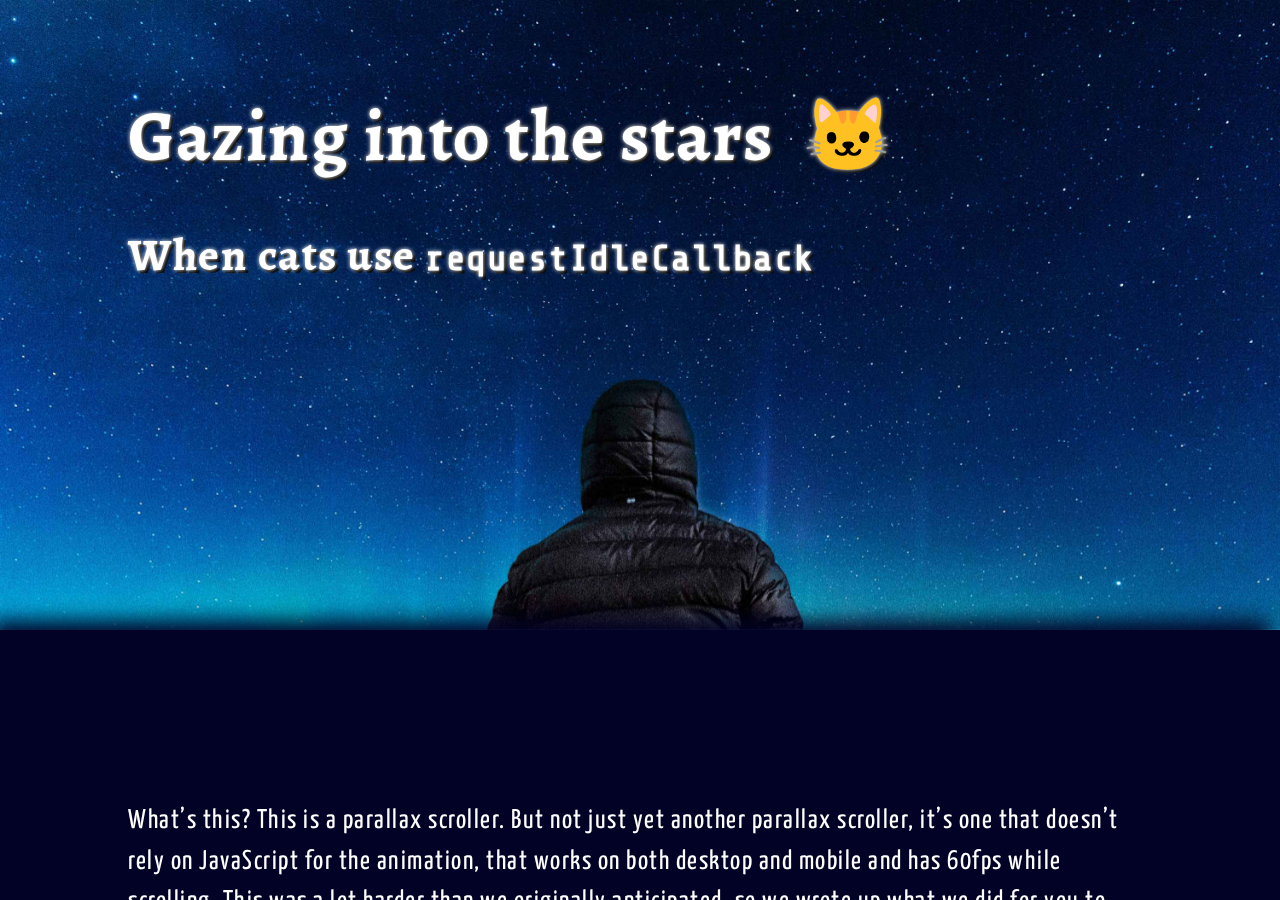
==== examples/animation - parallax/parallax - no houdini/index.html @ a7a0e360 "base code parallax masonry" ====
<!DOCTYPE html>
<!--

Copyright 2016 Google Inc. All rights reserved.

Licensed under the Apache License, Version 2.0 (the "License");
you may not use this file except in compliance with the License.
You may obtain a copy of the License at

    http://www.apache.org/licenses/LICENSE-2.0

Unless required by applicable law or agreed to in writing, software
distributed under the License is distributed on an "AS IS" BASIS,
WITHOUT WARRANTIES OR CONDITIONS OF ANY KIND, either express or implied.
See the License for the specific language governing permissions and
limitations under the License.

-->
<html>
<head>
<meta charset="utf-8">
<link href="https://fonts.googleapis.com/css?family=Sahitya|Share+Tech+Mono|Yanone+Kaffeesatz" rel="stylesheet">
<style>
html, body {
  height: 100%;
  margin: 0;
  overflow: hidden;
  font-family: "Yanone Kaffeesatz";
  color: white;
  font-size: 18px;
  letter-spacing: 1.5px;
  line-height: 1.5em;
}
* {
  box-sizing: border-box;
}

h1, h2 {
  font-family: "Sahitya";
  text-shadow: 0 0 4px white, 3px 3px 1px black;
  line-height: 1.2em;
}
h1 {
  font-size: 4em;
}
h2 {
  font-size: 2.5em;
}
code, pre {
  font-family: "Share Tech Mono";
  font-size: 0.8em;
}
.scene {
  height: 150vh;
  padding: 5vh 10vw;
}

.parallax {
  background-size: cover;
  box-sizing: border-box;
  width: 100%;
  height: 130vh;
  /* Since the parallax elements still consume space, we set the margin to undo
     the height of this parallax element making it essentially consume 0 space.
  */
  margin-bottom: -130vh;
}

.header {
  height: 70vh;
}
.parallax.header {
  margin-bottom: -70vh;
}

p {
  color: white;
  margin: 1em 0;
  z-index: 1;
  position: relative;
}

.viewport {
  height: 100%;
  overflow-x: hidden;
  overflow-y: auto;
  position: relative;
  -webkit-overflow-scrolling: touch;
}
.woods:not(.header),
.sunset:not(.header) {
  display: flex;
  flex-direction: column;
  justify-content: center;
  align-items: center;
}
.sunset:not(.header) {
  align-items: flex-end;
}
.solid {
  z-index: 1;
  position: relative;
  height: 70vh;
  font-size: 1.5em;
  line-height: 1.5em;
  display: flex;
  flex-direction: column;
  justify-content: center;
  align-items: flex-start;
}

.solid.star {
  background-image: linear-gradient(hsla(240, 90%, 8%, 1) 0%, 99%, hsla(217,24%,71%,0) 100%);
  box-shadow: -10px -10px 20px hsl(240, 90%, 8%);
}
.solid.woods {
  background-color: hsl(195, 16%, 49%);
  box-shadow: -10px -10px 20px hsl(195, 16%, 49%);
}
a, a:link, a:active, a:hover, a:visited {
  color: hsl(240, 100%, 90%);
  display: flex;
  align-items: flex-end;
}

</style>
<script src="scripts/parallax.js"></script>
<script>
  document.addEventListener('DOMContentLoaded', function() {
    initializeParallax(document.querySelector('.viewport'));
  });
</script>
</head>
<body>
    <div class="viewport">
    <div>
      <!-- Specifying a parallax rate of 0.3 will slide the image at that proportion of the scroll speed. -->
      <div class="parallax header" style="background-image: url('images/stars.jpg');" parallax="0.3"></div>
      <div class="scene header">
        <h1>Gazing into the stars&nbsp;&nbsp;🐱</h1>
        <h2>When cats use <code>requestIdleCallback</code></h2>
      </div>
      <div class="scene solid star">
        <p>
          What’s this? This is a parallax scroller. But not just yet another parallax scroller, it’s one that doesn’t rely on JavaScript for the animation, that works on both desktop and mobile and has 60fps while scrolling. This was a lot harder than we originally anticipated, so we wrote up what we did for you to read!
        </p>
        <p>
          <a href="https://developers.google.com/web/updates/2016/12/performant-parallaxing">
          <img src="images/screengrab.jpg" style="width: 10vw; float: left; margin-right: 2vw;">
          Read the article on developers.google.com!</a>
        </p>
      </div>
      <!-- When a rate isn't specified, it will be calculated such that the image always fills the space between the
           element before it and the next element with the "parallax-cover" attribute. -->
      <div class="parallax" style="background-image: url('images/sea.jpg');" parallax></div>
      <div class="scene woods">
        <h1>Gazing into the sea&nbsp;&nbsp;🐳</h1>
        <h2>Some people don’t have <code>class</code></h2>
      </div>
      <div class="scene solid woods" parallax-cover>
        <p>
          Lorem ipsum dolor sit amet, et natum mucius quo, nam zril offendit ei. Cu mea amet paulo consequat. Eam nonumy integre malorum ei. Fabulas feugait detracto cu usu. Ad brute moderatius sit, ne mel ullum saperet.
        </p>
        <p>
          Inermis petentium cotidieque sed cu. No duo alienum salutandi. Exerci evertitur vix ea, mei audire conclusionemque an. His nisl graece euismod ad.
        </p>
      </div>
      <!-- When a rate isn't specified and there is no subsequent element with the "parallax-cover" attribute the rate
           will be calculated such that the image slides until the end of the scrollable content. -->
      <div class="parallax" style="background-image: url('images/sunset.jpg');" parallax></div>
      <div class="scene sunset">
        <h1>Gazing into the sunset&nbsp;&nbsp;🌞</h1>
        <h2><code>!important</code> is not a performance primitive</h2>
      </div>
    </div>
  </div>
</body>
</html>
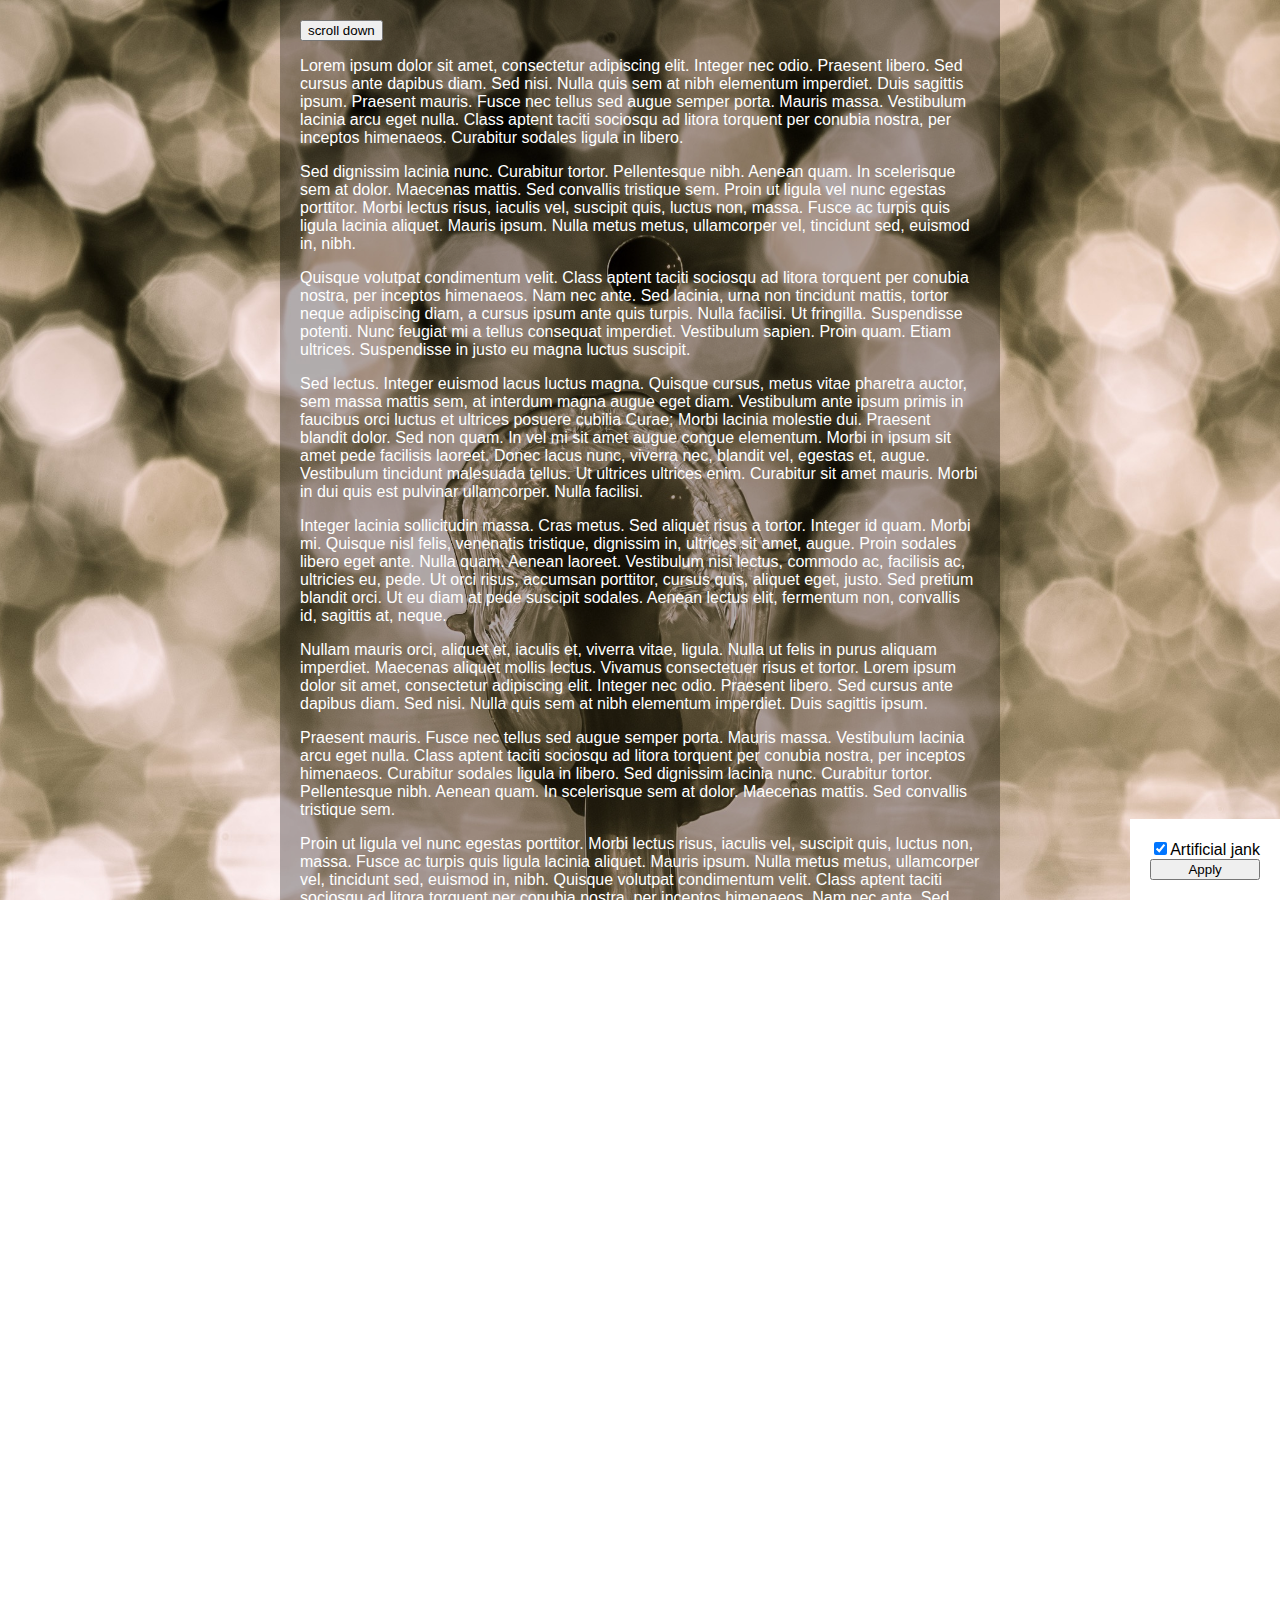
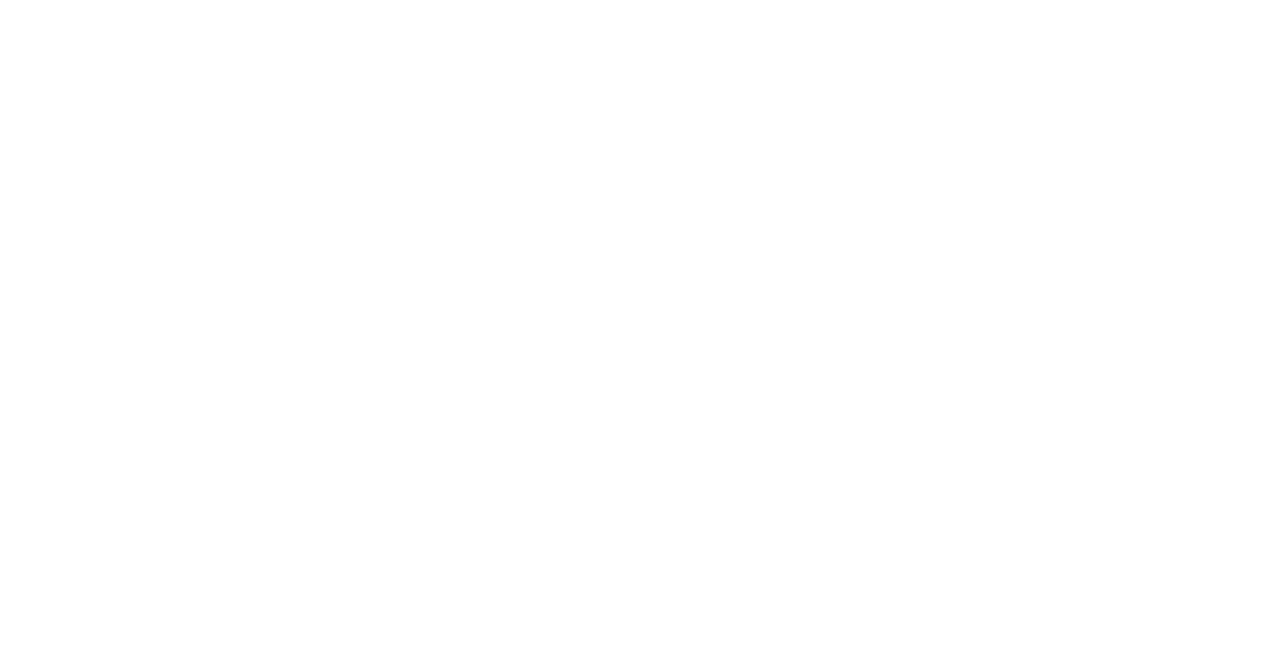
==== commit 0d753a3e: "rename" ====
--- a/examples/animation - parallax/parallax - no houdini/index.html
+++ b/examples/animation - parallax/parallax - no houdini/index.html
@@ -1,7 +1,6 @@
-<!DOCTYPE html>
+<!doctype html>
 <!--
-
-Copyright 2016 Google Inc. All rights reserved.
+Copyright 2016 Google, Inc. All Rights Reserved.
 
 Licensed under the Apache License, Version 2.0 (the "License");
 you may not use this file except in compliance with the License.
@@ -14,165 +13,117 @@
 WITHOUT WARRANTIES OR CONDITIONS OF ANY KIND, either express or implied.
 See the License for the specific language governing permissions and
 limitations under the License.
+-->
+<html land="en">
 
+<head>
+  <meta name="viewport" content="width=device-width, initial-scale=1">
+  <style>
+    * {
+      box-sizing: border-box;
+    }
+    html, body {
+      margin: 0;
+      border: 0;
+      padding: 0;
+      position: relative;
+      overflow: hidden;
+      font-family: sans-serif;
+    }
+    .scroll {
+      margin: 0 auto;
+      padding: 20px;
+      max-width: 720px;
+      width: 100%;
+      height: 100vh;
+      overflow: scroll;
+      color: white;
+      background-color: rgba(0, 0, 0, 0.3);
+      scroll-behavior: smooth;
+    }
+    .parallax {
+      background-image: url('pic.jpg');
+      background-size: cover;
+      background-position: 50% 50%;
+      width: 100vw;
+      height: 250vh;
+      width: 100%;
+      position: fixed;
+      top: 0;
+      left: 0;
+      z-index: -1;
+    }
+    #options {
+      position: fixed;
+      bottom: 0;
+      right: 0;
+      background-color: white;
+      padding: 20px;
+      display: flex;
+      flex-direction: column;
+    }
+  </style>
+
+  <script src="parallax.js"></script>
+  <script>
+    document.addEventListener('DOMContentLoaded', function () {
+      initializeParallax(document.querySelector(".scroll"));
+    });
+  </script>
+</head>
+<!--
+  We are scrolling inside a div because compositor worklets don’t work with
+  <body> just yet.
 -->
-<html>
-<head>
-<meta charset="utf-8">
-<link href="https://fonts.googleapis.com/css?family=Sahitya|Share+Tech+Mono|Yanone+Kaffeesatz" rel="stylesheet">
-<style>
-html, body {
-  height: 100%;
-  margin: 0;
-  overflow: hidden;
-  font-family: "Yanone Kaffeesatz";
-  color: white;
-  font-size: 18px;
-  letter-spacing: 1.5px;
-  line-height: 1.5em;
-}
-* {
-  box-sizing: border-box;
-}
-
-h1, h2 {
-  font-family: "Sahitya";
-  text-shadow: 0 0 4px white, 3px 3px 1px black;
-  line-height: 1.2em;
-}
-h1 {
-  font-size: 4em;
-}
-h2 {
-  font-size: 2.5em;
-}
-code, pre {
-  font-family: "Share Tech Mono";
-  font-size: 0.8em;
-}
-.scene {
-  height: 150vh;
-  padding: 5vh 10vw;
-}
-
-.parallax {
-  background-size: cover;
-  box-sizing: border-box;
-  width: 100%;
-  height: 130vh;
-  /* Since the parallax elements still consume space, we set the margin to undo
-     the height of this parallax element making it essentially consume 0 space.
-  */
-  margin-bottom: -130vh;
-}
-
-.header {
-  height: 70vh;
-}
-.parallax.header {
-  margin-bottom: -70vh;
-}
-
-p {
-  color: white;
-  margin: 1em 0;
-  z-index: 1;
-  position: relative;
-}
-
-.viewport {
-  height: 100%;
-  overflow-x: hidden;
-  overflow-y: auto;
-  position: relative;
-  -webkit-overflow-scrolling: touch;
-}
-.woods:not(.header),
-.sunset:not(.header) {
-  display: flex;
-  flex-direction: column;
-  justify-content: center;
-  align-items: center;
-}
-.sunset:not(.header) {
-  align-items: flex-end;
-}
-.solid {
-  z-index: 1;
-  position: relative;
-  height: 70vh;
-  font-size: 1.5em;
-  line-height: 1.5em;
-  display: flex;
-  flex-direction: column;
-  justify-content: center;
-  align-items: flex-start;
-}
-
-.solid.star {
-  background-image: linear-gradient(hsla(240, 90%, 8%, 1) 0%, 99%, hsla(217,24%,71%,0) 100%);
-  box-shadow: -10px -10px 20px hsl(240, 90%, 8%);
-}
-.solid.woods {
-  background-color: hsl(195, 16%, 49%);
-  box-shadow: -10px -10px 20px hsl(195, 16%, 49%);
-}
-a, a:link, a:active, a:hover, a:visited {
-  color: hsl(240, 100%, 90%);
-  display: flex;
-  align-items: flex-end;
-}
-
-</style>
-<script src="scripts/parallax.js"></script>
-<script>
-  document.addEventListener('DOMContentLoaded', function() {
-    initializeParallax(document.querySelector('.viewport'));
-  });
-</script>
-</head>
-<body>
-    <div class="viewport">
-    <div>
-      <!-- Specifying a parallax rate of 0.3 will slide the image at that proportion of the scroll speed. -->
-      <div class="parallax header" style="background-image: url('images/stars.jpg');" parallax="0.3"></div>
-      <div class="scene header">
-        <h1>Gazing into the stars&nbsp;&nbsp;🐱</h1>
-        <h2>When cats use <code>requestIdleCallback</code></h2>
-      </div>
-      <div class="scene solid star">
-        <p>
-          What’s this? This is a parallax scroller. But not just yet another parallax scroller, it’s one that doesn’t rely on JavaScript for the animation, that works on both desktop and mobile and has 60fps while scrolling. This was a lot harder than we originally anticipated, so we wrote up what we did for you to read!
-        </p>
-        <p>
-          <a href="https://developers.google.com/web/updates/2016/12/performant-parallaxing">
-          <img src="images/screengrab.jpg" style="width: 10vw; float: left; margin-right: 2vw;">
-          Read the article on developers.google.com!</a>
-        </p>
-      </div>
-      <!-- When a rate isn't specified, it will be calculated such that the image always fills the space between the
-           element before it and the next element with the "parallax-cover" attribute. -->
-      <div class="parallax" style="background-image: url('images/sea.jpg');" parallax></div>
-      <div class="scene woods">
-        <h1>Gazing into the sea&nbsp;&nbsp;🐳</h1>
-        <h2>Some people don’t have <code>class</code></h2>
-      </div>
-      <div class="scene solid woods" parallax-cover>
-        <p>
-          Lorem ipsum dolor sit amet, et natum mucius quo, nam zril offendit ei. Cu mea amet paulo consequat. Eam nonumy integre malorum ei. Fabulas feugait detracto cu usu. Ad brute moderatius sit, ne mel ullum saperet.
-        </p>
-        <p>
-          Inermis petentium cotidieque sed cu. No duo alienum salutandi. Exerci evertitur vix ea, mei audire conclusionemque an. His nisl graece euismod ad.
-        </p>
-      </div>
-      <!-- When a rate isn't specified and there is no subsequent element with the "parallax-cover" attribute the rate
-           will be calculated such that the image slides until the end of the scrollable content. -->
-      <div class="parallax" style="background-image: url('images/sunset.jpg');" parallax></div>
-      <div class="scene sunset">
-        <h1>Gazing into the sunset&nbsp;&nbsp;🌞</h1>
-        <h2><code>!important</code> is not a performance primitive</h2>
-      </div>
-    </div>
-  </div>
-</body>
-</html>
+<div class="scroll">
+  <div class="parallax"></div>
+  <button>scroll down</button>
+  <p>Lorem ipsum dolor sit amet, consectetur adipiscing elit. Integer nec odio. Praesent libero. Sed cursus ante dapibus diam. Sed nisi. Nulla quis sem at nibh elementum imperdiet. Duis sagittis ipsum. Praesent mauris. Fusce nec tellus sed augue semper porta. Mauris massa. Vestibulum lacinia arcu eget nulla. Class aptent taciti sociosqu ad litora torquent per conubia nostra, per inceptos himenaeos. Curabitur sodales ligula in libero. </p>
+  <p>Sed dignissim lacinia nunc. Curabitur tortor. Pellentesque nibh. Aenean quam. In scelerisque sem at dolor. Maecenas mattis. Sed convallis tristique sem. Proin ut ligula vel nunc egestas porttitor. Morbi lectus risus, iaculis vel, suscipit quis, luctus non, massa. Fusce ac turpis quis ligula lacinia aliquet. Mauris ipsum. Nulla metus metus, ullamcorper vel, tincidunt sed, euismod in, nibh. </p>
+  <p>Quisque volutpat condimentum velit. Class aptent taciti sociosqu ad litora torquent per conubia nostra, per inceptos himenaeos. Nam nec ante. Sed lacinia, urna non tincidunt mattis, tortor neque adipiscing diam, a cursus ipsum ante quis turpis. Nulla facilisi. Ut fringilla. Suspendisse potenti. Nunc feugiat mi a tellus consequat imperdiet. Vestibulum sapien. Proin quam. Etiam ultrices. Suspendisse in justo eu magna luctus suscipit. </p>
+  <p>Sed lectus. Integer euismod lacus luctus magna. Quisque cursus, metus vitae pharetra auctor, sem massa mattis sem, at interdum magna augue eget diam. Vestibulum ante ipsum primis in faucibus orci luctus et ultrices posuere cubilia Curae; Morbi lacinia molestie dui. Praesent blandit dolor. Sed non quam. In vel mi sit amet augue congue elementum. Morbi in ipsum sit amet pede facilisis laoreet. Donec lacus nunc, viverra nec, blandit vel, egestas et, augue. Vestibulum tincidunt malesuada tellus. Ut ultrices ultrices enim. Curabitur sit amet mauris. Morbi in dui quis est pulvinar ullamcorper. Nulla facilisi. </p>
+  <p>Integer lacinia sollicitudin massa. Cras metus. Sed aliquet risus a tortor. Integer id quam. Morbi mi. Quisque nisl felis, venenatis tristique, dignissim in, ultrices sit amet, augue. Proin sodales libero eget ante. Nulla quam. Aenean laoreet. Vestibulum nisi lectus, commodo ac, facilisis ac, ultricies eu, pede. Ut orci risus, accumsan porttitor, cursus quis, aliquet eget, justo. Sed pretium blandit orci. Ut eu diam at pede suscipit sodales. Aenean lectus elit, fermentum non, convallis id, sagittis at, neque. </p>
+  <p>Nullam mauris orci, aliquet et, iaculis et, viverra vitae, ligula. Nulla ut felis in purus aliquam imperdiet. Maecenas aliquet mollis lectus. Vivamus consectetuer risus et tortor. Lorem ipsum dolor sit amet, consectetur adipiscing elit. Integer nec odio. Praesent libero. Sed cursus ante dapibus diam. Sed nisi. Nulla quis sem at nibh elementum imperdiet. Duis sagittis ipsum. </p>
+  <p>Praesent mauris. Fusce nec tellus sed augue semper porta. Mauris massa. Vestibulum lacinia arcu eget nulla. Class aptent taciti sociosqu ad litora torquent per conubia nostra, per inceptos himenaeos. Curabitur sodales ligula in libero. Sed dignissim lacinia nunc. Curabitur tortor. Pellentesque nibh. Aenean quam. In scelerisque sem at dolor. Maecenas mattis. Sed convallis tristique sem. </p>
+  <p>Proin ut ligula vel nunc egestas porttitor. Morbi lectus risus, iaculis vel, suscipit quis, luctus non, massa. Fusce ac turpis quis ligula lacinia aliquet. Mauris ipsum. Nulla metus metus, ullamcorper vel, tincidunt sed, euismod in, nibh. Quisque volutpat condimentum velit. Class aptent taciti sociosqu ad litora torquent per conubia nostra, per inceptos himenaeos. Nam nec ante. Sed lacinia, urna non tincidunt mattis, tortor neque adipiscing diam, a cursus ipsum ante quis turpis. Nulla facilisi. Ut fringilla. Suspendisse potenti. Nunc feugiat mi a tellus consequat imperdiet. </p>
+  <p>Vestibulum sapien. Proin quam. Etiam ultrices. Suspendisse in justo eu magna luctus suscipit. Sed lectus. Integer euismod lacus luctus magna. Quisque cursus, metus vitae pharetra auctor, sem massa mattis sem, at interdum magna augue eget diam. Vestibulum ante ipsum primis in faucibus orci luctus et ultrices posuere cubilia Curae; Morbi lacinia molestie dui. Praesent blandit dolor. Sed non quam. In vel mi sit amet augue congue elementum. </p>
+  <p>Morbi in ipsum sit amet pede facilisis laoreet. Donec lacus nunc, viverra nec, blandit vel, egestas et, augue. Vestibulum tincidunt malesuada tellus. Ut ultrices ultrices enim. Curabitur sit amet mauris. Morbi in dui quis est pulvinar ullamcorper. Nulla facilisi. Integer lacinia sollicitudin massa. Cras metus. Sed aliquet risus a tortor. Integer id quam. Morbi mi. </p>
+  <p>Quisque nisl felis, venenatis tristique, dignissim in, ultrices sit amet, augue. Proin sodales libero eget ante. Nulla quam. Aenean laoreet. Vestibulum nisi lectus, commodo ac, facilisis ac, ultricies eu, pede. Ut orci risus, accumsan porttitor, cursus quis, aliquet eget, justo. Sed pretium blandit orci. Ut eu diam at pede suscipit sodales. Aenean lectus elit, fermentum non, convallis id, sagittis at, neque. Nullam mauris orci, aliquet et, iaculis et, viverra vitae, ligula. Nulla ut felis in purus aliquam imperdiet. Maecenas aliquet mollis lectus. Vivamus consectetuer risus et tortor. Lorem ipsum dolor sit amet, consectetur adipiscing elit. </p>
+  <p>Integer nec odio. Praesent libero. Sed cursus ante dapibus diam. Sed nisi. Nulla quis sem at nibh elementum imperdiet. Duis sagittis ipsum. Praesent mauris. Fusce nec tellus sed augue semper porta. Mauris massa. Vestibulum lacinia arcu eget nulla. Class aptent taciti sociosqu ad litora torquent per conubia nostra, per inceptos himenaeos. Curabitur sodales ligula in libero. Sed dignissim lacinia nunc. </p>
+  <p>Curabitur tortor. Pellentesque nibh. Aenean quam. In scelerisque sem at dolor. Maecenas mattis. Sed convallis tristique sem. Proin ut ligula vel nunc egestas porttitor. Morbi lectus risus, iaculis vel, suscipit quis, luctus non, massa. Fusce ac turpis quis ligula lacinia aliquet. Mauris ipsum. Nulla metus metus, ullamcorper vel, tincidunt sed, euismod in, nibh. Quisque volutpat condimentum velit. Class aptent taciti sociosqu ad litora torquent per conubia nostra, per inceptos himenaeos. Nam nec ante. </p>
+  <p>Sed lacinia, urna non tincidunt mattis, tortor neque adipiscing diam, a cursus ipsum ante quis turpis. Nulla facilisi. Ut fringilla. Suspendisse potenti. Nunc feugiat mi a tellus consequat imperdiet. Vestibulum sapien. Proin quam. Etiam ultrices. Suspendisse in justo eu magna luctus suscipit. Sed lectus. Integer euismod lacus luctus magna. Quisque cursus, metus vitae pharetra auctor, sem massa mattis sem, at interdum magna augue eget diam. </p>
+  <p>Vestibulum ante ipsum primis in faucibus orci luctus et ultrices posuere cubilia Curae; Morbi lacinia molestie dui. Praesent blandit dolor. Sed non quam. In vel mi sit amet augue congue elementum. Morbi in ipsum sit amet pede facilisis laoreet. Donec lacus nunc, viverra nec, blandit vel, egestas et, augue. Vestibulum tincidunt malesuada tellus. Ut ultrices ultrices enim. Curabitur sit amet mauris. Morbi in dui quis est pulvinar ullamcorper. Nulla facilisi. Integer lacinia sollicitudin massa. Cras metus. Sed aliquet risus a tortor. </p>
+  <p>Integer id quam. Morbi mi. Quisque nisl felis, venenatis tristique, dignissim in, ultrices sit amet, augue. Proin sodales libero eget ante. Nulla quam. Aenean laoreet. Vestibulum nisi lectus, commodo ac, facilisis ac, ultricies eu, pede. Ut orci risus, accumsan porttitor, cursus quis, aliquet eget, justo. Sed pretium blandit orci. Ut eu diam at pede suscipit sodales. Aenean lectus elit, fermentum non, convallis id, sagittis at, neque. </p>
+  <p>Nullam mauris orci, aliquet et, iaculis et, viverra vitae, ligula. Nulla ut felis in purus aliquam imperdiet. Maecenas aliquet mollis lectus. Vivamus consectetuer risus et tortor. Lorem ipsum dolor sit amet, consectetur adipiscing elit. Integer nec odio. Praesent libero. Sed cursus ante dapibus diam. Sed nisi. Nulla quis sem at nibh elementum imperdiet. Duis sagittis ipsum. </p>
+  <p>Praesent mauris. Fusce nec tellus sed augue semper porta. Mauris massa. Vestibulum lacinia arcu eget nulla. Class aptent taciti sociosqu ad litora torquent per conubia nostra, per inceptos himenaeos. Curabitur sodales ligula in libero. Sed dignissim lacinia nunc. Curabitur tortor. Pellentesque nibh. Aenean quam. In scelerisque sem at dolor. Maecenas mattis. </p>
+  <p>Sed convallis tristique sem. Proin ut ligula vel nunc egestas porttitor. Morbi lectus risus, iaculis vel, suscipit quis, luctus non, massa. Fusce ac turpis quis ligula lacinia aliquet. Mauris ipsum. Nulla metus metus, ullamcorper vel, tincidunt sed, euismod in, nibh. Quisque volutpat condimentum velit. Class aptent taciti sociosqu ad litora torquent per conubia nostra, per inceptos himenaeos. Nam nec ante. Sed lacinia, urna non tincidunt mattis, tortor neque adipiscing diam, a cursus ipsum ante quis turpis. Nulla facilisi. </p>
+  <p>Ut fringilla. Suspendisse potenti. Nunc feugiat mi a tellus consequat imperdiet. Vestibulum sapien. Proin quam. Etiam ultrices. Suspendisse in justo eu magna luctus suscipit. Sed lectus. Integer euismod lacus luctus magna. Quisque cursus, metus vitae pharetra auctor, sem massa mattis sem, at interdum magna augue eget diam. Vestibulum ante ipsum primis in faucibus orci luctus et ultrices posuere cubilia Curae; Morbi lacinia molestie dui. Praesent blandit dolor. Sed non quam. In vel mi sit amet augue congue elementum. </p>
+  <p>Lorem ipsum dolor sit amet, consectetur adipiscing elit. Integer nec odio. Praesent libero. Sed cursus ante dapibus diam. Sed nisi. Nulla quis sem at nibh elementum imperdiet. Duis sagittis ipsum. Praesent mauris. Fusce nec tellus sed augue semper porta. Mauris massa. Vestibulum lacinia arcu eget nulla. Class aptent taciti sociosqu ad litora torquent per conubia nostra, per inceptos himenaeos. Curabitur sodales ligula in libero. </p>
+  <p>Sed dignissim lacinia nunc. Curabitur tortor. Pellentesque nibh. Aenean quam. In scelerisque sem at dolor. Maecenas mattis. Sed convallis tristique sem. Proin ut ligula vel nunc egestas porttitor. Morbi lectus risus, iaculis vel, suscipit quis, luctus non, massa. Fusce ac turpis quis ligula lacinia aliquet. Mauris ipsum. Nulla metus metus, ullamcorper vel, tincidunt sed, euismod in, nibh. </p>
+  <p>Quisque volutpat condimentum velit. Class aptent taciti sociosqu ad litora torquent per conubia nostra, per inceptos himenaeos. Nam nec ante. Sed lacinia, urna non tincidunt mattis, tortor neque adipiscing diam, a cursus ipsum ante quis turpis. Nulla facilisi. Ut fringilla. Suspendisse potenti. Nunc feugiat mi a tellus consequat imperdiet. Vestibulum sapien. Proin quam. Etiam ultrices. Suspendisse in justo eu magna luctus suscipit. </p>
+  <p>Sed lectus. Integer euismod lacus luctus magna. Quisque cursus, metus vitae pharetra auctor, sem massa mattis sem, at interdum magna augue eget diam. Vestibulum ante ipsum primis in faucibus orci luctus et ultrices posuere cubilia Curae; Morbi lacinia molestie dui. Praesent blandit dolor. Sed non quam. In vel mi sit amet augue congue elementum. Morbi in ipsum sit amet pede facilisis laoreet. Donec lacus nunc, viverra nec, blandit vel, egestas et, augue. Vestibulum tincidunt malesuada tellus. Ut ultrices ultrices enim. Curabitur sit amet mauris. Morbi in dui quis est pulvinar ullamcorper. Nulla facilisi. </p>
+  <p>Integer lacinia sollicitudin massa. Cras metus. Sed aliquet risus a tortor. Integer id quam. Morbi mi. Quisque nisl felis, venenatis tristique, dignissim in, ultrices sit amet, augue. Proin sodales libero eget ante. Nulla quam. Aenean laoreet. Vestibulum nisi lectus, commodo ac, facilisis ac, ultricies eu, pede. Ut orci risus, accumsan porttitor, cursus quis, aliquet eget, justo. Sed pretium blandit orci. Ut eu diam at pede suscipit sodales. Aenean lectus elit, fermentum non, convallis id, sagittis at, neque. </p>
+  <p>Nullam mauris orci, aliquet et, iaculis et, viverra vitae, ligula. Nulla ut felis in purus aliquam imperdiet. Maecenas aliquet mollis lectus. Vivamus consectetuer risus et tortor. Lorem ipsum dolor sit amet, consectetur adipiscing elit. Integer nec odio. Praesent libero. Sed cursus ante dapibus diam. Sed nisi. Nulla quis sem at nibh elementum imperdiet. Duis sagittis ipsum. </p>
+  <p>Praesent mauris. Fusce nec tellus sed augue semper porta. Mauris massa. Vestibulum lacinia arcu eget nulla. Class aptent taciti sociosqu ad litora torquent per conubia nostra, per inceptos himenaeos. Curabitur sodales ligula in libero. Sed dignissim lacinia nunc. Curabitur tortor. Pellentesque nibh. Aenean quam. In scelerisque sem at dolor. Maecenas mattis. Sed convallis tristique sem. </p>
+  <p>Proin ut ligula vel nunc egestas porttitor. Morbi lectus risus, iaculis vel, suscipit quis, luctus non, massa. Fusce ac turpis quis ligula lacinia aliquet. Mauris ipsum. Nulla metus metus, ullamcorper vel, tincidunt sed, euismod in, nibh. Quisque volutpat condimentum velit. Class aptent taciti sociosqu ad litora torquent per conubia nostra, per inceptos himenaeos. Nam nec ante. Sed lacinia, urna non tincidunt mattis, tortor neque adipiscing diam, a cursus ipsum ante quis turpis. Nulla facilisi. Ut fringilla. Suspendisse potenti. Nunc feugiat mi a tellus consequat imperdiet. </p>
+  <p>Vestibulum sapien. Proin quam. Etiam ultrices. Suspendisse in justo eu magna luctus suscipit. Sed lectus. Integer euismod lacus luctus magna. Quisque cursus, metus vitae pharetra auctor, sem massa mattis sem, at interdum magna augue eget diam. Vestibulum ante ipsum primis in faucibus orci luctus et ultrices posuere cubilia Curae; Morbi lacinia molestie dui. Praesent blandit dolor. Sed non quam. In vel mi sit amet augue congue elementum. </p>
+  <p>Morbi in ipsum sit amet pede facilisis laoreet. Donec lacus nunc, viverra nec, blandit vel, egestas et, augue. Vestibulum tincidunt malesuada tellus. Ut ultrices ultrices enim. Curabitur sit amet mauris. Morbi in dui quis est pulvinar ullamcorper. Nulla facilisi. Integer lacinia sollicitudin massa. Cras metus. Sed aliquet risus a tortor. Integer id quam. Morbi mi. </p>
+  <p>Quisque nisl felis, venenatis tristique, dignissim in, ultrices sit amet, augue. Proin sodales libero eget ante. Nulla quam. Aenean laoreet. Vestibulum nisi lectus, commodo ac, facilisis ac, ultricies eu, pede. Ut orci risus, accumsan porttitor, cursus quis, aliquet eget, justo. Sed pretium blandit orci. Ut eu diam at pede suscipit sodales. Aenean lectus elit, fermentum non, convallis id, sagittis at, neque. Nullam mauris orci, aliquet et, iaculis et, viverra vitae, ligula. Nulla ut felis in purus aliquam imperdiet. Maecenas aliquet mollis lectus. Vivamus consectetuer risus et tortor. Lorem ipsum dolor sit amet, consectetur adipiscing elit. </p>
+  <p>Integer nec odio. Praesent libero. Sed cursus ante dapibus diam. Sed nisi. Nulla quis sem at nibh elementum imperdiet. Duis sagittis ipsum. Praesent mauris. Fusce nec tellus sed augue semper porta. Mauris massa. Vestibulum lacinia arcu eget nulla. Class aptent taciti sociosqu ad litora torquent per conubia nostra, per inceptos himenaeos. Curabitur sodales ligula in libero. Sed dignissim lacinia nunc. </p>
+  <p>Curabitur tortor. Pellentesque nibh. Aenean quam. In scelerisque sem at dolor. Maecenas mattis. Sed convallis tristique sem. Proin ut ligula vel nunc egestas porttitor. Morbi lectus risus, iaculis vel, suscipit quis, luctus non, massa. Fusce ac turpis quis ligula lacinia aliquet. Mauris ipsum. Nulla metus metus, ullamcorper vel, tincidunt sed, euismod in, nibh. Quisque volutpat condimentum velit. Class aptent taciti sociosqu ad litora torquent per conubia nostra, per inceptos himenaeos. Nam nec ante. </p>
+  <p>Sed lacinia, urna non tincidunt mattis, tortor neque adipiscing diam, a cursus ipsum ante quis turpis. Nulla facilisi. Ut fringilla. Suspendisse potenti. Nunc feugiat mi a tellus consequat imperdiet. Vestibulum sapien. Proin quam. Etiam ultrices. Suspendisse in justo eu magna luctus suscipit. Sed lectus. Integer euismod lacus luctus magna. Quisque cursus, metus vitae pharetra auctor, sem massa mattis sem, at interdum magna augue eget diam. </p>
+  <p>Vestibulum ante ipsum primis in faucibus orci luctus et ultrices posuere cubilia Curae; Morbi lacinia molestie dui. Praesent blandit dolor. Sed non quam. In vel mi sit amet augue congue elementum. Morbi in ipsum sit amet pede facilisis laoreet. Donec lacus nunc, viverra nec, blandit vel, egestas et, augue. Vestibulum tincidunt malesuada tellus. Ut ultrices ultrices enim. Curabitur sit amet mauris. Morbi in dui quis est pulvinar ullamcorper. Nulla facilisi. Integer lacinia sollicitudin massa. Cras metus. Sed aliquet risus a tortor. </p>
+  <p>Integer id quam. Morbi mi. Quisque nisl felis, venenatis tristique, dignissim in, ultrices sit amet, augue. Proin sodales libero eget ante. Nulla quam. Aenean laoreet. Vestibulum nisi lectus, commodo ac, facilisis ac, ultricies eu, pede. Ut orci risus, accumsan porttitor, cursus quis, aliquet eget, justo. Sed pretium blandit orci. Ut eu diam at pede suscipit sodales. Aenean lectus elit, fermentum non, convallis id, sagittis at, neque. </p>
+  <p>Nullam mauris orci, aliquet et, iaculis et, viverra vitae, ligula. Nulla ut felis in purus aliquam imperdiet. Maecenas aliquet mollis lectus. Vivamus consectetuer risus et tortor. Lorem ipsum dolor sit amet, consectetur adipiscing elit. Integer nec odio. Praesent libero. Sed cursus ante dapibus diam. Sed nisi. Nulla quis sem at nibh elementum imperdiet. Duis sagittis ipsum. </p>
+  <p>Praesent mauris. Fusce nec tellus sed augue semper porta. Mauris massa. Vestibulum lacinia arcu eget nulla. Class aptent taciti sociosqu ad litora torquent per conubia nostra, per inceptos himenaeos. Curabitur sodales ligula in libero. Sed dignissim lacinia nunc. Curabitur tortor. Pellentesque nibh. Aenean quam. In scelerisque sem at dolor. Maecenas mattis. </p>
+  <p>Sed convallis tristique sem. Proin ut ligula vel nunc egestas porttitor. Morbi lectus risus, iaculis vel, suscipit quis, luctus non, massa. Fusce ac turpis quis ligula lacinia aliquet. Mauris ipsum. Nulla metus metus, ullamcorper vel, tincidunt sed, euismod in, nibh. Quisque volutpat condimentum velit. Class aptent taciti sociosqu ad litora torquent per conubia nostra, per inceptos himenaeos. Nam nec ante. Sed lacinia, urna non tincidunt mattis, tortor neque adipiscing diam, a cursus ipsum ante quis turpis. Nulla facilisi. </p>
+  <p>Ut fringilla. Suspendisse potenti. Nunc feugiat mi a tellus consequat imperdiet. Vestibulum sapien. Proin quam. Etiam ultrices. Suspendisse in justo eu magna luctus suscipit. Sed lectus. Integer euismod lacus luctus magna. Quisque cursus, metus vitae pharetra auctor, sem massa mattis sem, at interdum magna augue eget diam. Vestibulum ante ipsum primis in faucibus orci luctus et ultrices posuere cubilia Curae; Morbi lacinia molestie dui. Praesent blandit dolor. Sed non quam. In vel mi sit amet augue congue elementum. </p>
+</div>
+<div id="options">
+  <label class="nojank">
+    <input type="checkbox">Artificial jank
+  </label>
+  <button>Apply</button>
+</div>
+<script src="options.js"></script>
+</html>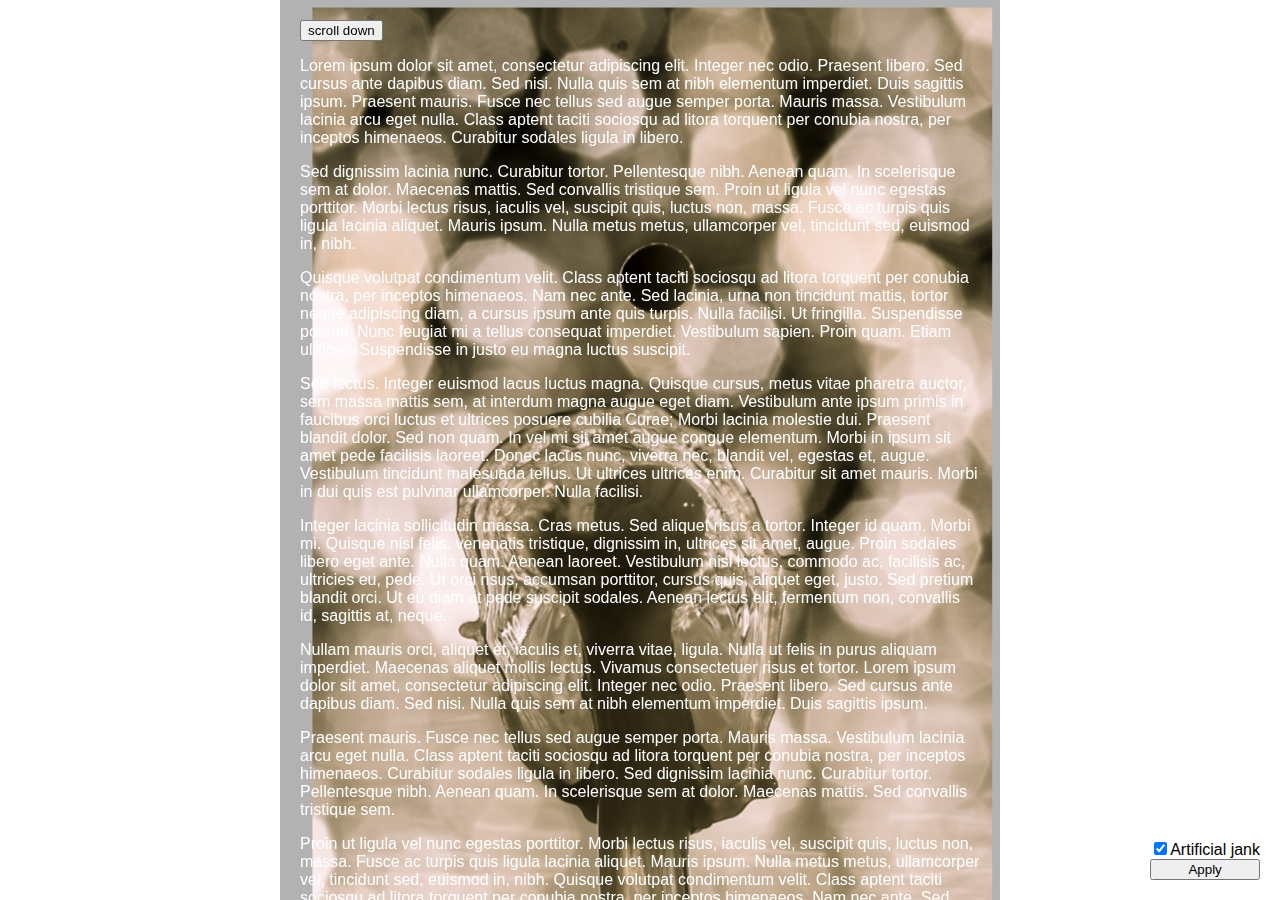
==== commit 40645517: "parallax working styling to be fixed later" ====
--- a/examples/animation - parallax/parallax - no houdini/index.html
+++ b/examples/animation - parallax/parallax - no houdini/index.html
@@ -40,6 +40,10 @@
       color: white;
       background-color: rgba(0, 0, 0, 0.3);
       scroll-behavior: smooth;
+      overflow-x: hidden;
+      overflow-y: auto;
+      position: relative;
+      -webkit-overflow-scrolling: touch;
     }
     .parallax {
       background-image: url('pic.jpg');
@@ -52,6 +56,7 @@
       top: 0;
       left: 0;
       z-index: -1;
+      /* margin-bottom: -130vh; */
     }
     #options {
       position: fixed;
@@ -62,6 +67,9 @@
       display: flex;
       flex-direction: column;
     }
+    .container {
+      width: 100%;
+    }
   </style>
 
   <script src="parallax.js"></script>
@@ -71,59 +79,62 @@
     });
   </script>
 </head>
-<!--
-  We are scrolling inside a div because compositor worklets don’t work with
-  <body> just yet.
--->
-<div class="scroll">
-  <div class="parallax"></div>
-  <button>scroll down</button>
-  <p>Lorem ipsum dolor sit amet, consectetur adipiscing elit. Integer nec odio. Praesent libero. Sed cursus ante dapibus diam. Sed nisi. Nulla quis sem at nibh elementum imperdiet. Duis sagittis ipsum. Praesent mauris. Fusce nec tellus sed augue semper porta. Mauris massa. Vestibulum lacinia arcu eget nulla. Class aptent taciti sociosqu ad litora torquent per conubia nostra, per inceptos himenaeos. Curabitur sodales ligula in libero. </p>
-  <p>Sed dignissim lacinia nunc. Curabitur tortor. Pellentesque nibh. Aenean quam. In scelerisque sem at dolor. Maecenas mattis. Sed convallis tristique sem. Proin ut ligula vel nunc egestas porttitor. Morbi lectus risus, iaculis vel, suscipit quis, luctus non, massa. Fusce ac turpis quis ligula lacinia aliquet. Mauris ipsum. Nulla metus metus, ullamcorper vel, tincidunt sed, euismod in, nibh. </p>
-  <p>Quisque volutpat condimentum velit. Class aptent taciti sociosqu ad litora torquent per conubia nostra, per inceptos himenaeos. Nam nec ante. Sed lacinia, urna non tincidunt mattis, tortor neque adipiscing diam, a cursus ipsum ante quis turpis. Nulla facilisi. Ut fringilla. Suspendisse potenti. Nunc feugiat mi a tellus consequat imperdiet. Vestibulum sapien. Proin quam. Etiam ultrices. Suspendisse in justo eu magna luctus suscipit. </p>
-  <p>Sed lectus. Integer euismod lacus luctus magna. Quisque cursus, metus vitae pharetra auctor, sem massa mattis sem, at interdum magna augue eget diam. Vestibulum ante ipsum primis in faucibus orci luctus et ultrices posuere cubilia Curae; Morbi lacinia molestie dui. Praesent blandit dolor. Sed non quam. In vel mi sit amet augue congue elementum. Morbi in ipsum sit amet pede facilisis laoreet. Donec lacus nunc, viverra nec, blandit vel, egestas et, augue. Vestibulum tincidunt malesuada tellus. Ut ultrices ultrices enim. Curabitur sit amet mauris. Morbi in dui quis est pulvinar ullamcorper. Nulla facilisi. </p>
-  <p>Integer lacinia sollicitudin massa. Cras metus. Sed aliquet risus a tortor. Integer id quam. Morbi mi. Quisque nisl felis, venenatis tristique, dignissim in, ultrices sit amet, augue. Proin sodales libero eget ante. Nulla quam. Aenean laoreet. Vestibulum nisi lectus, commodo ac, facilisis ac, ultricies eu, pede. Ut orci risus, accumsan porttitor, cursus quis, aliquet eget, justo. Sed pretium blandit orci. Ut eu diam at pede suscipit sodales. Aenean lectus elit, fermentum non, convallis id, sagittis at, neque. </p>
-  <p>Nullam mauris orci, aliquet et, iaculis et, viverra vitae, ligula. Nulla ut felis in purus aliquam imperdiet. Maecenas aliquet mollis lectus. Vivamus consectetuer risus et tortor. Lorem ipsum dolor sit amet, consectetur adipiscing elit. Integer nec odio. Praesent libero. Sed cursus ante dapibus diam. Sed nisi. Nulla quis sem at nibh elementum imperdiet. Duis sagittis ipsum. </p>
-  <p>Praesent mauris. Fusce nec tellus sed augue semper porta. Mauris massa. Vestibulum lacinia arcu eget nulla. Class aptent taciti sociosqu ad litora torquent per conubia nostra, per inceptos himenaeos. Curabitur sodales ligula in libero. Sed dignissim lacinia nunc. Curabitur tortor. Pellentesque nibh. Aenean quam. In scelerisque sem at dolor. Maecenas mattis. Sed convallis tristique sem. </p>
-  <p>Proin ut ligula vel nunc egestas porttitor. Morbi lectus risus, iaculis vel, suscipit quis, luctus non, massa. Fusce ac turpis quis ligula lacinia aliquet. Mauris ipsum. Nulla metus metus, ullamcorper vel, tincidunt sed, euismod in, nibh. Quisque volutpat condimentum velit. Class aptent taciti sociosqu ad litora torquent per conubia nostra, per inceptos himenaeos. Nam nec ante. Sed lacinia, urna non tincidunt mattis, tortor neque adipiscing diam, a cursus ipsum ante quis turpis. Nulla facilisi. Ut fringilla. Suspendisse potenti. Nunc feugiat mi a tellus consequat imperdiet. </p>
-  <p>Vestibulum sapien. Proin quam. Etiam ultrices. Suspendisse in justo eu magna luctus suscipit. Sed lectus. Integer euismod lacus luctus magna. Quisque cursus, metus vitae pharetra auctor, sem massa mattis sem, at interdum magna augue eget diam. Vestibulum ante ipsum primis in faucibus orci luctus et ultrices posuere cubilia Curae; Morbi lacinia molestie dui. Praesent blandit dolor. Sed non quam. In vel mi sit amet augue congue elementum. </p>
-  <p>Morbi in ipsum sit amet pede facilisis laoreet. Donec lacus nunc, viverra nec, blandit vel, egestas et, augue. Vestibulum tincidunt malesuada tellus. Ut ultrices ultrices enim. Curabitur sit amet mauris. Morbi in dui quis est pulvinar ullamcorper. Nulla facilisi. Integer lacinia sollicitudin massa. Cras metus. Sed aliquet risus a tortor. Integer id quam. Morbi mi. </p>
-  <p>Quisque nisl felis, venenatis tristique, dignissim in, ultrices sit amet, augue. Proin sodales libero eget ante. Nulla quam. Aenean laoreet. Vestibulum nisi lectus, commodo ac, facilisis ac, ultricies eu, pede. Ut orci risus, accumsan porttitor, cursus quis, aliquet eget, justo. Sed pretium blandit orci. Ut eu diam at pede suscipit sodales. Aenean lectus elit, fermentum non, convallis id, sagittis at, neque. Nullam mauris orci, aliquet et, iaculis et, viverra vitae, ligula. Nulla ut felis in purus aliquam imperdiet. Maecenas aliquet mollis lectus. Vivamus consectetuer risus et tortor. Lorem ipsum dolor sit amet, consectetur adipiscing elit. </p>
-  <p>Integer nec odio. Praesent libero. Sed cursus ante dapibus diam. Sed nisi. Nulla quis sem at nibh elementum imperdiet. Duis sagittis ipsum. Praesent mauris. Fusce nec tellus sed augue semper porta. Mauris massa. Vestibulum lacinia arcu eget nulla. Class aptent taciti sociosqu ad litora torquent per conubia nostra, per inceptos himenaeos. Curabitur sodales ligula in libero. Sed dignissim lacinia nunc. </p>
-  <p>Curabitur tortor. Pellentesque nibh. Aenean quam. In scelerisque sem at dolor. Maecenas mattis. Sed convallis tristique sem. Proin ut ligula vel nunc egestas porttitor. Morbi lectus risus, iaculis vel, suscipit quis, luctus non, massa. Fusce ac turpis quis ligula lacinia aliquet. Mauris ipsum. Nulla metus metus, ullamcorper vel, tincidunt sed, euismod in, nibh. Quisque volutpat condimentum velit. Class aptent taciti sociosqu ad litora torquent per conubia nostra, per inceptos himenaeos. Nam nec ante. </p>
-  <p>Sed lacinia, urna non tincidunt mattis, tortor neque adipiscing diam, a cursus ipsum ante quis turpis. Nulla facilisi. Ut fringilla. Suspendisse potenti. Nunc feugiat mi a tellus consequat imperdiet. Vestibulum sapien. Proin quam. Etiam ultrices. Suspendisse in justo eu magna luctus suscipit. Sed lectus. Integer euismod lacus luctus magna. Quisque cursus, metus vitae pharetra auctor, sem massa mattis sem, at interdum magna augue eget diam. </p>
-  <p>Vestibulum ante ipsum primis in faucibus orci luctus et ultrices posuere cubilia Curae; Morbi lacinia molestie dui. Praesent blandit dolor. Sed non quam. In vel mi sit amet augue congue elementum. Morbi in ipsum sit amet pede facilisis laoreet. Donec lacus nunc, viverra nec, blandit vel, egestas et, augue. Vestibulum tincidunt malesuada tellus. Ut ultrices ultrices enim. Curabitur sit amet mauris. Morbi in dui quis est pulvinar ullamcorper. Nulla facilisi. Integer lacinia sollicitudin massa. Cras metus. Sed aliquet risus a tortor. </p>
-  <p>Integer id quam. Morbi mi. Quisque nisl felis, venenatis tristique, dignissim in, ultrices sit amet, augue. Proin sodales libero eget ante. Nulla quam. Aenean laoreet. Vestibulum nisi lectus, commodo ac, facilisis ac, ultricies eu, pede. Ut orci risus, accumsan porttitor, cursus quis, aliquet eget, justo. Sed pretium blandit orci. Ut eu diam at pede suscipit sodales. Aenean lectus elit, fermentum non, convallis id, sagittis at, neque. </p>
-  <p>Nullam mauris orci, aliquet et, iaculis et, viverra vitae, ligula. Nulla ut felis in purus aliquam imperdiet. Maecenas aliquet mollis lectus. Vivamus consectetuer risus et tortor. Lorem ipsum dolor sit amet, consectetur adipiscing elit. Integer nec odio. Praesent libero. Sed cursus ante dapibus diam. Sed nisi. Nulla quis sem at nibh elementum imperdiet. Duis sagittis ipsum. </p>
-  <p>Praesent mauris. Fusce nec tellus sed augue semper porta. Mauris massa. Vestibulum lacinia arcu eget nulla. Class aptent taciti sociosqu ad litora torquent per conubia nostra, per inceptos himenaeos. Curabitur sodales ligula in libero. Sed dignissim lacinia nunc. Curabitur tortor. Pellentesque nibh. Aenean quam. In scelerisque sem at dolor. Maecenas mattis. </p>
-  <p>Sed convallis tristique sem. Proin ut ligula vel nunc egestas porttitor. Morbi lectus risus, iaculis vel, suscipit quis, luctus non, massa. Fusce ac turpis quis ligula lacinia aliquet. Mauris ipsum. Nulla metus metus, ullamcorper vel, tincidunt sed, euismod in, nibh. Quisque volutpat condimentum velit. Class aptent taciti sociosqu ad litora torquent per conubia nostra, per inceptos himenaeos. Nam nec ante. Sed lacinia, urna non tincidunt mattis, tortor neque adipiscing diam, a cursus ipsum ante quis turpis. Nulla facilisi. </p>
-  <p>Ut fringilla. Suspendisse potenti. Nunc feugiat mi a tellus consequat imperdiet. Vestibulum sapien. Proin quam. Etiam ultrices. Suspendisse in justo eu magna luctus suscipit. Sed lectus. Integer euismod lacus luctus magna. Quisque cursus, metus vitae pharetra auctor, sem massa mattis sem, at interdum magna augue eget diam. Vestibulum ante ipsum primis in faucibus orci luctus et ultrices posuere cubilia Curae; Morbi lacinia molestie dui. Praesent blandit dolor. Sed non quam. In vel mi sit amet augue congue elementum. </p>
-  <p>Lorem ipsum dolor sit amet, consectetur adipiscing elit. Integer nec odio. Praesent libero. Sed cursus ante dapibus diam. Sed nisi. Nulla quis sem at nibh elementum imperdiet. Duis sagittis ipsum. Praesent mauris. Fusce nec tellus sed augue semper porta. Mauris massa. Vestibulum lacinia arcu eget nulla. Class aptent taciti sociosqu ad litora torquent per conubia nostra, per inceptos himenaeos. Curabitur sodales ligula in libero. </p>
-  <p>Sed dignissim lacinia nunc. Curabitur tortor. Pellentesque nibh. Aenean quam. In scelerisque sem at dolor. Maecenas mattis. Sed convallis tristique sem. Proin ut ligula vel nunc egestas porttitor. Morbi lectus risus, iaculis vel, suscipit quis, luctus non, massa. Fusce ac turpis quis ligula lacinia aliquet. Mauris ipsum. Nulla metus metus, ullamcorper vel, tincidunt sed, euismod in, nibh. </p>
-  <p>Quisque volutpat condimentum velit. Class aptent taciti sociosqu ad litora torquent per conubia nostra, per inceptos himenaeos. Nam nec ante. Sed lacinia, urna non tincidunt mattis, tortor neque adipiscing diam, a cursus ipsum ante quis turpis. Nulla facilisi. Ut fringilla. Suspendisse potenti. Nunc feugiat mi a tellus consequat imperdiet. Vestibulum sapien. Proin quam. Etiam ultrices. Suspendisse in justo eu magna luctus suscipit. </p>
-  <p>Sed lectus. Integer euismod lacus luctus magna. Quisque cursus, metus vitae pharetra auctor, sem massa mattis sem, at interdum magna augue eget diam. Vestibulum ante ipsum primis in faucibus orci luctus et ultrices posuere cubilia Curae; Morbi lacinia molestie dui. Praesent blandit dolor. Sed non quam. In vel mi sit amet augue congue elementum. Morbi in ipsum sit amet pede facilisis laoreet. Donec lacus nunc, viverra nec, blandit vel, egestas et, augue. Vestibulum tincidunt malesuada tellus. Ut ultrices ultrices enim. Curabitur sit amet mauris. Morbi in dui quis est pulvinar ullamcorper. Nulla facilisi. </p>
-  <p>Integer lacinia sollicitudin massa. Cras metus. Sed aliquet risus a tortor. Integer id quam. Morbi mi. Quisque nisl felis, venenatis tristique, dignissim in, ultrices sit amet, augue. Proin sodales libero eget ante. Nulla quam. Aenean laoreet. Vestibulum nisi lectus, commodo ac, facilisis ac, ultricies eu, pede. Ut orci risus, accumsan porttitor, cursus quis, aliquet eget, justo. Sed pretium blandit orci. Ut eu diam at pede suscipit sodales. Aenean lectus elit, fermentum non, convallis id, sagittis at, neque. </p>
-  <p>Nullam mauris orci, aliquet et, iaculis et, viverra vitae, ligula. Nulla ut felis in purus aliquam imperdiet. Maecenas aliquet mollis lectus. Vivamus consectetuer risus et tortor. Lorem ipsum dolor sit amet, consectetur adipiscing elit. Integer nec odio. Praesent libero. Sed cursus ante dapibus diam. Sed nisi. Nulla quis sem at nibh elementum imperdiet. Duis sagittis ipsum. </p>
-  <p>Praesent mauris. Fusce nec tellus sed augue semper porta. Mauris massa. Vestibulum lacinia arcu eget nulla. Class aptent taciti sociosqu ad litora torquent per conubia nostra, per inceptos himenaeos. Curabitur sodales ligula in libero. Sed dignissim lacinia nunc. Curabitur tortor. Pellentesque nibh. Aenean quam. In scelerisque sem at dolor. Maecenas mattis. Sed convallis tristique sem. </p>
-  <p>Proin ut ligula vel nunc egestas porttitor. Morbi lectus risus, iaculis vel, suscipit quis, luctus non, massa. Fusce ac turpis quis ligula lacinia aliquet. Mauris ipsum. Nulla metus metus, ullamcorper vel, tincidunt sed, euismod in, nibh. Quisque volutpat condimentum velit. Class aptent taciti sociosqu ad litora torquent per conubia nostra, per inceptos himenaeos. Nam nec ante. Sed lacinia, urna non tincidunt mattis, tortor neque adipiscing diam, a cursus ipsum ante quis turpis. Nulla facilisi. Ut fringilla. Suspendisse potenti. Nunc feugiat mi a tellus consequat imperdiet. </p>
-  <p>Vestibulum sapien. Proin quam. Etiam ultrices. Suspendisse in justo eu magna luctus suscipit. Sed lectus. Integer euismod lacus luctus magna. Quisque cursus, metus vitae pharetra auctor, sem massa mattis sem, at interdum magna augue eget diam. Vestibulum ante ipsum primis in faucibus orci luctus et ultrices posuere cubilia Curae; Morbi lacinia molestie dui. Praesent blandit dolor. Sed non quam. In vel mi sit amet augue congue elementum. </p>
-  <p>Morbi in ipsum sit amet pede facilisis laoreet. Donec lacus nunc, viverra nec, blandit vel, egestas et, augue. Vestibulum tincidunt malesuada tellus. Ut ultrices ultrices enim. Curabitur sit amet mauris. Morbi in dui quis est pulvinar ullamcorper. Nulla facilisi. Integer lacinia sollicitudin massa. Cras metus. Sed aliquet risus a tortor. Integer id quam. Morbi mi. </p>
-  <p>Quisque nisl felis, venenatis tristique, dignissim in, ultrices sit amet, augue. Proin sodales libero eget ante. Nulla quam. Aenean laoreet. Vestibulum nisi lectus, commodo ac, facilisis ac, ultricies eu, pede. Ut orci risus, accumsan porttitor, cursus quis, aliquet eget, justo. Sed pretium blandit orci. Ut eu diam at pede suscipit sodales. Aenean lectus elit, fermentum non, convallis id, sagittis at, neque. Nullam mauris orci, aliquet et, iaculis et, viverra vitae, ligula. Nulla ut felis in purus aliquam imperdiet. Maecenas aliquet mollis lectus. Vivamus consectetuer risus et tortor. Lorem ipsum dolor sit amet, consectetur adipiscing elit. </p>
-  <p>Integer nec odio. Praesent libero. Sed cursus ante dapibus diam. Sed nisi. Nulla quis sem at nibh elementum imperdiet. Duis sagittis ipsum. Praesent mauris. Fusce nec tellus sed augue semper porta. Mauris massa. Vestibulum lacinia arcu eget nulla. Class aptent taciti sociosqu ad litora torquent per conubia nostra, per inceptos himenaeos. Curabitur sodales ligula in libero. Sed dignissim lacinia nunc. </p>
-  <p>Curabitur tortor. Pellentesque nibh. Aenean quam. In scelerisque sem at dolor. Maecenas mattis. Sed convallis tristique sem. Proin ut ligula vel nunc egestas porttitor. Morbi lectus risus, iaculis vel, suscipit quis, luctus non, massa. Fusce ac turpis quis ligula lacinia aliquet. Mauris ipsum. Nulla metus metus, ullamcorper vel, tincidunt sed, euismod in, nibh. Quisque volutpat condimentum velit. Class aptent taciti sociosqu ad litora torquent per conubia nostra, per inceptos himenaeos. Nam nec ante. </p>
-  <p>Sed lacinia, urna non tincidunt mattis, tortor neque adipiscing diam, a cursus ipsum ante quis turpis. Nulla facilisi. Ut fringilla. Suspendisse potenti. Nunc feugiat mi a tellus consequat imperdiet. Vestibulum sapien. Proin quam. Etiam ultrices. Suspendisse in justo eu magna luctus suscipit. Sed lectus. Integer euismod lacus luctus magna. Quisque cursus, metus vitae pharetra auctor, sem massa mattis sem, at interdum magna augue eget diam. </p>
-  <p>Vestibulum ante ipsum primis in faucibus orci luctus et ultrices posuere cubilia Curae; Morbi lacinia molestie dui. Praesent blandit dolor. Sed non quam. In vel mi sit amet augue congue elementum. Morbi in ipsum sit amet pede facilisis laoreet. Donec lacus nunc, viverra nec, blandit vel, egestas et, augue. Vestibulum tincidunt malesuada tellus. Ut ultrices ultrices enim. Curabitur sit amet mauris. Morbi in dui quis est pulvinar ullamcorper. Nulla facilisi. Integer lacinia sollicitudin massa. Cras metus. Sed aliquet risus a tortor. </p>
-  <p>Integer id quam. Morbi mi. Quisque nisl felis, venenatis tristique, dignissim in, ultrices sit amet, augue. Proin sodales libero eget ante. Nulla quam. Aenean laoreet. Vestibulum nisi lectus, commodo ac, facilisis ac, ultricies eu, pede. Ut orci risus, accumsan porttitor, cursus quis, aliquet eget, justo. Sed pretium blandit orci. Ut eu diam at pede suscipit sodales. Aenean lectus elit, fermentum non, convallis id, sagittis at, neque. </p>
-  <p>Nullam mauris orci, aliquet et, iaculis et, viverra vitae, ligula. Nulla ut felis in purus aliquam imperdiet. Maecenas aliquet mollis lectus. Vivamus consectetuer risus et tortor. Lorem ipsum dolor sit amet, consectetur adipiscing elit. Integer nec odio. Praesent libero. Sed cursus ante dapibus diam. Sed nisi. Nulla quis sem at nibh elementum imperdiet. Duis sagittis ipsum. </p>
-  <p>Praesent mauris. Fusce nec tellus sed augue semper porta. Mauris massa. Vestibulum lacinia arcu eget nulla. Class aptent taciti sociosqu ad litora torquent per conubia nostra, per inceptos himenaeos. Curabitur sodales ligula in libero. Sed dignissim lacinia nunc. Curabitur tortor. Pellentesque nibh. Aenean quam. In scelerisque sem at dolor. Maecenas mattis. </p>
-  <p>Sed convallis tristique sem. Proin ut ligula vel nunc egestas porttitor. Morbi lectus risus, iaculis vel, suscipit quis, luctus non, massa. Fusce ac turpis quis ligula lacinia aliquet. Mauris ipsum. Nulla metus metus, ullamcorper vel, tincidunt sed, euismod in, nibh. Quisque volutpat condimentum velit. Class aptent taciti sociosqu ad litora torquent per conubia nostra, per inceptos himenaeos. Nam nec ante. Sed lacinia, urna non tincidunt mattis, tortor neque adipiscing diam, a cursus ipsum ante quis turpis. Nulla facilisi. </p>
-  <p>Ut fringilla. Suspendisse potenti. Nunc feugiat mi a tellus consequat imperdiet. Vestibulum sapien. Proin quam. Etiam ultrices. Suspendisse in justo eu magna luctus suscipit. Sed lectus. Integer euismod lacus luctus magna. Quisque cursus, metus vitae pharetra auctor, sem massa mattis sem, at interdum magna augue eget diam. Vestibulum ante ipsum primis in faucibus orci luctus et ultrices posuere cubilia Curae; Morbi lacinia molestie dui. Praesent blandit dolor. Sed non quam. In vel mi sit amet augue congue elementum. </p>
-</div>
-<div id="options">
-  <label class="nojank">
-    <input type="checkbox">Artificial jank
-  </label>
-  <button>Apply</button>
-</div>
-<script src="options.js"></script>
+<body>
+  <div class="scroll">
+    <div class="container">
+      <div class="parallax" parallax></div>
+      <button>scroll down</button>
+      <div class="text-content">
+        <p>Lorem ipsum dolor sit amet, consectetur adipiscing elit. Integer nec odio. Praesent libero. Sed cursus ante dapibus diam. Sed nisi. Nulla quis sem at nibh elementum imperdiet. Duis sagittis ipsum. Praesent mauris. Fusce nec tellus sed augue semper porta. Mauris massa. Vestibulum lacinia arcu eget nulla. Class aptent taciti sociosqu ad litora torquent per conubia nostra, per inceptos himenaeos. Curabitur sodales ligula in libero. </p>
+        <p>Sed dignissim lacinia nunc. Curabitur tortor. Pellentesque nibh. Aenean quam. In scelerisque sem at dolor. Maecenas mattis. Sed convallis tristique sem. Proin ut ligula vel nunc egestas porttitor. Morbi lectus risus, iaculis vel, suscipit quis, luctus non, massa. Fusce ac turpis quis ligula lacinia aliquet. Mauris ipsum. Nulla metus metus, ullamcorper vel, tincidunt sed, euismod in, nibh. </p>
+        <p>Quisque volutpat condimentum velit. Class aptent taciti sociosqu ad litora torquent per conubia nostra, per inceptos himenaeos. Nam nec ante. Sed lacinia, urna non tincidunt mattis, tortor neque adipiscing diam, a cursus ipsum ante quis turpis. Nulla facilisi. Ut fringilla. Suspendisse potenti. Nunc feugiat mi a tellus consequat imperdiet. Vestibulum sapien. Proin quam. Etiam ultrices. Suspendisse in justo eu magna luctus suscipit. </p>
+        <p>Sed lectus. Integer euismod lacus luctus magna. Quisque cursus, metus vitae pharetra auctor, sem massa mattis sem, at interdum magna augue eget diam. Vestibulum ante ipsum primis in faucibus orci luctus et ultrices posuere cubilia Curae; Morbi lacinia molestie dui. Praesent blandit dolor. Sed non quam. In vel mi sit amet augue congue elementum. Morbi in ipsum sit amet pede facilisis laoreet. Donec lacus nunc, viverra nec, blandit vel, egestas et, augue. Vestibulum tincidunt malesuada tellus. Ut ultrices ultrices enim. Curabitur sit amet mauris. Morbi in dui quis est pulvinar ullamcorper. Nulla facilisi. </p>
+        <p>Integer lacinia sollicitudin massa. Cras metus. Sed aliquet risus a tortor. Integer id quam. Morbi mi. Quisque nisl felis, venenatis tristique, dignissim in, ultrices sit amet, augue. Proin sodales libero eget ante. Nulla quam. Aenean laoreet. Vestibulum nisi lectus, commodo ac, facilisis ac, ultricies eu, pede. Ut orci risus, accumsan porttitor, cursus quis, aliquet eget, justo. Sed pretium blandit orci. Ut eu diam at pede suscipit sodales. Aenean lectus elit, fermentum non, convallis id, sagittis at, neque. </p>
+        <p>Nullam mauris orci, aliquet et, iaculis et, viverra vitae, ligula. Nulla ut felis in purus aliquam imperdiet. Maecenas aliquet mollis lectus. Vivamus consectetuer risus et tortor. Lorem ipsum dolor sit amet, consectetur adipiscing elit. Integer nec odio. Praesent libero. Sed cursus ante dapibus diam. Sed nisi. Nulla quis sem at nibh elementum imperdiet. Duis sagittis ipsum. </p>
+        <p>Praesent mauris. Fusce nec tellus sed augue semper porta. Mauris massa. Vestibulum lacinia arcu eget nulla. Class aptent taciti sociosqu ad litora torquent per conubia nostra, per inceptos himenaeos. Curabitur sodales ligula in libero. Sed dignissim lacinia nunc. Curabitur tortor. Pellentesque nibh. Aenean quam. In scelerisque sem at dolor. Maecenas mattis. Sed convallis tristique sem. </p>
+        <p>Proin ut ligula vel nunc egestas porttitor. Morbi lectus risus, iaculis vel, suscipit quis, luctus non, massa. Fusce ac turpis quis ligula lacinia aliquet. Mauris ipsum. Nulla metus metus, ullamcorper vel, tincidunt sed, euismod in, nibh. Quisque volutpat condimentum velit. Class aptent taciti sociosqu ad litora torquent per conubia nostra, per inceptos himenaeos. Nam nec ante. Sed lacinia, urna non tincidunt mattis, tortor neque adipiscing diam, a cursus ipsum ante quis turpis. Nulla facilisi. Ut fringilla. Suspendisse potenti. Nunc feugiat mi a tellus consequat imperdiet. </p>
+        <p>Vestibulum sapien. Proin quam. Etiam ultrices. Suspendisse in justo eu magna luctus suscipit. Sed lectus. Integer euismod lacus luctus magna. Quisque cursus, metus vitae pharetra auctor, sem massa mattis sem, at interdum magna augue eget diam. Vestibulum ante ipsum primis in faucibus orci luctus et ultrices posuere cubilia Curae; Morbi lacinia molestie dui. Praesent blandit dolor. Sed non quam. In vel mi sit amet augue congue elementum. </p>
+        <p>Morbi in ipsum sit amet pede facilisis laoreet. Donec lacus nunc, viverra nec, blandit vel, egestas et, augue. Vestibulum tincidunt malesuada tellus. Ut ultrices ultrices enim. Curabitur sit amet mauris. Morbi in dui quis est pulvinar ullamcorper. Nulla facilisi. Integer lacinia sollicitudin massa. Cras metus. Sed aliquet risus a tortor. Integer id quam. Morbi mi. </p>
+        <p>Quisque nisl felis, venenatis tristique, dignissim in, ultrices sit amet, augue. Proin sodales libero eget ante. Nulla quam. Aenean laoreet. Vestibulum nisi lectus, commodo ac, facilisis ac, ultricies eu, pede. Ut orci risus, accumsan porttitor, cursus quis, aliquet eget, justo. Sed pretium blandit orci. Ut eu diam at pede suscipit sodales. Aenean lectus elit, fermentum non, convallis id, sagittis at, neque. Nullam mauris orci, aliquet et, iaculis et, viverra vitae, ligula. Nulla ut felis in purus aliquam imperdiet. Maecenas aliquet mollis lectus. Vivamus consectetuer risus et tortor. Lorem ipsum dolor sit amet, consectetur adipiscing elit. </p>
+        <p>Integer nec odio. Praesent libero. Sed cursus ante dapibus diam. Sed nisi. Nulla quis sem at nibh elementum imperdiet. Duis sagittis ipsum. Praesent mauris. Fusce nec tellus sed augue semper porta. Mauris massa. Vestibulum lacinia arcu eget nulla. Class aptent taciti sociosqu ad litora torquent per conubia nostra, per inceptos himenaeos. Curabitur sodales ligula in libero. Sed dignissim lacinia nunc. </p>
+        <p>Curabitur tortor. Pellentesque nibh. Aenean quam. In scelerisque sem at dolor. Maecenas mattis. Sed convallis tristique sem. Proin ut ligula vel nunc egestas porttitor. Morbi lectus risus, iaculis vel, suscipit quis, luctus non, massa. Fusce ac turpis quis ligula lacinia aliquet. Mauris ipsum. Nulla metus metus, ullamcorper vel, tincidunt sed, euismod in, nibh. Quisque volutpat condimentum velit. Class aptent taciti sociosqu ad litora torquent per conubia nostra, per inceptos himenaeos. Nam nec ante. </p>
+        <p>Sed lacinia, urna non tincidunt mattis, tortor neque adipiscing diam, a cursus ipsum ante quis turpis. Nulla facilisi. Ut fringilla. Suspendisse potenti. Nunc feugiat mi a tellus consequat imperdiet. Vestibulum sapien. Proin quam. Etiam ultrices. Suspendisse in justo eu magna luctus suscipit. Sed lectus. Integer euismod lacus luctus magna. Quisque cursus, metus vitae pharetra auctor, sem massa mattis sem, at interdum magna augue eget diam. </p>
+        <p>Vestibulum ante ipsum primis in faucibus orci luctus et ultrices posuere cubilia Curae; Morbi lacinia molestie dui. Praesent blandit dolor. Sed non quam. In vel mi sit amet augue congue elementum. Morbi in ipsum sit amet pede facilisis laoreet. Donec lacus nunc, viverra nec, blandit vel, egestas et, augue. Vestibulum tincidunt malesuada tellus. Ut ultrices ultrices enim. Curabitur sit amet mauris. Morbi in dui quis est pulvinar ullamcorper. Nulla facilisi. Integer lacinia sollicitudin massa. Cras metus. Sed aliquet risus a tortor. </p>
+        <p>Integer id quam. Morbi mi. Quisque nisl felis, venenatis tristique, dignissim in, ultrices sit amet, augue. Proin sodales libero eget ante. Nulla quam. Aenean laoreet. Vestibulum nisi lectus, commodo ac, facilisis ac, ultricies eu, pede. Ut orci risus, accumsan porttitor, cursus quis, aliquet eget, justo. Sed pretium blandit orci. Ut eu diam at pede suscipit sodales. Aenean lectus elit, fermentum non, convallis id, sagittis at, neque. </p>
+        <p>Nullam mauris orci, aliquet et, iaculis et, viverra vitae, ligula. Nulla ut felis in purus aliquam imperdiet. Maecenas aliquet mollis lectus. Vivamus consectetuer risus et tortor. Lorem ipsum dolor sit amet, consectetur adipiscing elit. Integer nec odio. Praesent libero. Sed cursus ante dapibus diam. Sed nisi. Nulla quis sem at nibh elementum imperdiet. Duis sagittis ipsum. </p>
+        <p>Praesent mauris. Fusce nec tellus sed augue semper porta. Mauris massa. Vestibulum lacinia arcu eget nulla. Class aptent taciti sociosqu ad litora torquent per conubia nostra, per inceptos himenaeos. Curabitur sodales ligula in libero. Sed dignissim lacinia nunc. Curabitur tortor. Pellentesque nibh. Aenean quam. In scelerisque sem at dolor. Maecenas mattis. </p>
+        <p>Sed convallis tristique sem. Proin ut ligula vel nunc egestas porttitor. Morbi lectus risus, iaculis vel, suscipit quis, luctus non, massa. Fusce ac turpis quis ligula lacinia aliquet. Mauris ipsum. Nulla metus metus, ullamcorper vel, tincidunt sed, euismod in, nibh. Quisque volutpat condimentum velit. Class aptent taciti sociosqu ad litora torquent per conubia nostra, per inceptos himenaeos. Nam nec ante. Sed lacinia, urna non tincidunt mattis, tortor neque adipiscing diam, a cursus ipsum ante quis turpis. Nulla facilisi. </p>
+        <p>Ut fringilla. Suspendisse potenti. Nunc feugiat mi a tellus consequat imperdiet. Vestibulum sapien. Proin quam. Etiam ultrices. Suspendisse in justo eu magna luctus suscipit. Sed lectus. Integer euismod lacus luctus magna. Quisque cursus, metus vitae pharetra auctor, sem massa mattis sem, at interdum magna augue eget diam. Vestibulum ante ipsum primis in faucibus orci luctus et ultrices posuere cubilia Curae; Morbi lacinia molestie dui. Praesent blandit dolor. Sed non quam. In vel mi sit amet augue congue elementum. </p>
+        <p>Lorem ipsum dolor sit amet, consectetur adipiscing elit. Integer nec odio. Praesent libero. Sed cursus ante dapibus diam. Sed nisi. Nulla quis sem at nibh elementum imperdiet. Duis sagittis ipsum. Praesent mauris. Fusce nec tellus sed augue semper porta. Mauris massa. Vestibulum lacinia arcu eget nulla. Class aptent taciti sociosqu ad litora torquent per conubia nostra, per inceptos himenaeos. Curabitur sodales ligula in libero. </p>
+        <p>Sed dignissim lacinia nunc. Curabitur tortor. Pellentesque nibh. Aenean quam. In scelerisque sem at dolor. Maecenas mattis. Sed convallis tristique sem. Proin ut ligula vel nunc egestas porttitor. Morbi lectus risus, iaculis vel, suscipit quis, luctus non, massa. Fusce ac turpis quis ligula lacinia aliquet. Mauris ipsum. Nulla metus metus, ullamcorper vel, tincidunt sed, euismod in, nibh. </p>
+        <p>Quisque volutpat condimentum velit. Class aptent taciti sociosqu ad litora torquent per conubia nostra, per inceptos himenaeos. Nam nec ante. Sed lacinia, urna non tincidunt mattis, tortor neque adipiscing diam, a cursus ipsum ante quis turpis. Nulla facilisi. Ut fringilla. Suspendisse potenti. Nunc feugiat mi a tellus consequat imperdiet. Vestibulum sapien. Proin quam. Etiam ultrices. Suspendisse in justo eu magna luctus suscipit. </p>
+        <p>Sed lectus. Integer euismod lacus luctus magna. Quisque cursus, metus vitae pharetra auctor, sem massa mattis sem, at interdum magna augue eget diam. Vestibulum ante ipsum primis in faucibus orci luctus et ultrices posuere cubilia Curae; Morbi lacinia molestie dui. Praesent blandit dolor. Sed non quam. In vel mi sit amet augue congue elementum. Morbi in ipsum sit amet pede facilisis laoreet. Donec lacus nunc, viverra nec, blandit vel, egestas et, augue. Vestibulum tincidunt malesuada tellus. Ut ultrices ultrices enim. Curabitur sit amet mauris. Morbi in dui quis est pulvinar ullamcorper. Nulla facilisi. </p>
+        <p>Integer lacinia sollicitudin massa. Cras metus. Sed aliquet risus a tortor. Integer id quam. Morbi mi. Quisque nisl felis, venenatis tristique, dignissim in, ultrices sit amet, augue. Proin sodales libero eget ante. Nulla quam. Aenean laoreet. Vestibulum nisi lectus, commodo ac, facilisis ac, ultricies eu, pede. Ut orci risus, accumsan porttitor, cursus quis, aliquet eget, justo. Sed pretium blandit orci. Ut eu diam at pede suscipit sodales. Aenean lectus elit, fermentum non, convallis id, sagittis at, neque. </p>
+        <p>Nullam mauris orci, aliquet et, iaculis et, viverra vitae, ligula. Nulla ut felis in purus aliquam imperdiet. Maecenas aliquet mollis lectus. Vivamus consectetuer risus et tortor. Lorem ipsum dolor sit amet, consectetur adipiscing elit. Integer nec odio. Praesent libero. Sed cursus ante dapibus diam. Sed nisi. Nulla quis sem at nibh elementum imperdiet. Duis sagittis ipsum. </p>
+        <p>Praesent mauris. Fusce nec tellus sed augue semper porta. Mauris massa. Vestibulum lacinia arcu eget nulla. Class aptent taciti sociosqu ad litora torquent per conubia nostra, per inceptos himenaeos. Curabitur sodales ligula in libero. Sed dignissim lacinia nunc. Curabitur tortor. Pellentesque nibh. Aenean quam. In scelerisque sem at dolor. Maecenas mattis. Sed convallis tristique sem. </p>
+        <p>Proin ut ligula vel nunc egestas porttitor. Morbi lectus risus, iaculis vel, suscipit quis, luctus non, massa. Fusce ac turpis quis ligula lacinia aliquet. Mauris ipsum. Nulla metus metus, ullamcorper vel, tincidunt sed, euismod in, nibh. Quisque volutpat condimentum velit. Class aptent taciti sociosqu ad litora torquent per conubia nostra, per inceptos himenaeos. Nam nec ante. Sed lacinia, urna non tincidunt mattis, tortor neque adipiscing diam, a cursus ipsum ante quis turpis. Nulla facilisi. Ut fringilla. Suspendisse potenti. Nunc feugiat mi a tellus consequat imperdiet. </p>
+        <p>Vestibulum sapien. Proin quam. Etiam ultrices. Suspendisse in justo eu magna luctus suscipit. Sed lectus. Integer euismod lacus luctus magna. Quisque cursus, metus vitae pharetra auctor, sem massa mattis sem, at interdum magna augue eget diam. Vestibulum ante ipsum primis in faucibus orci luctus et ultrices posuere cubilia Curae; Morbi lacinia molestie dui. Praesent blandit dolor. Sed non quam. In vel mi sit amet augue congue elementum. </p>
+        <p>Morbi in ipsum sit amet pede facilisis laoreet. Donec lacus nunc, viverra nec, blandit vel, egestas et, augue. Vestibulum tincidunt malesuada tellus. Ut ultrices ultrices enim. Curabitur sit amet mauris. Morbi in dui quis est pulvinar ullamcorper. Nulla facilisi. Integer lacinia sollicitudin massa. Cras metus. Sed aliquet risus a tortor. Integer id quam. Morbi mi. </p>
+        <p>Quisque nisl felis, venenatis tristique, dignissim in, ultrices sit amet, augue. Proin sodales libero eget ante. Nulla quam. Aenean laoreet. Vestibulum nisi lectus, commodo ac, facilisis ac, ultricies eu, pede. Ut orci risus, accumsan porttitor, cursus quis, aliquet eget, justo. Sed pretium blandit orci. Ut eu diam at pede suscipit sodales. Aenean lectus elit, fermentum non, convallis id, sagittis at, neque. Nullam mauris orci, aliquet et, iaculis et, viverra vitae, ligula. Nulla ut felis in purus aliquam imperdiet. Maecenas aliquet mollis lectus. Vivamus consectetuer risus et tortor. Lorem ipsum dolor sit amet, consectetur adipiscing elit. </p>
+        <p>Integer nec odio. Praesent libero. Sed cursus ante dapibus diam. Sed nisi. Nulla quis sem at nibh elementum imperdiet. Duis sagittis ipsum. Praesent mauris. Fusce nec tellus sed augue semper porta. Mauris massa. Vestibulum lacinia arcu eget nulla. Class aptent taciti sociosqu ad litora torquent per conubia nostra, per inceptos himenaeos. Curabitur sodales ligula in libero. Sed dignissim lacinia nunc. </p>
+        <p>Curabitur tortor. Pellentesque nibh. Aenean quam. In scelerisque sem at dolor. Maecenas mattis. Sed convallis tristique sem. Proin ut ligula vel nunc egestas porttitor. Morbi lectus risus, iaculis vel, suscipit quis, luctus non, massa. Fusce ac turpis quis ligula lacinia aliquet. Mauris ipsum. Nulla metus metus, ullamcorper vel, tincidunt sed, euismod in, nibh. Quisque volutpat condimentum velit. Class aptent taciti sociosqu ad litora torquent per conubia nostra, per inceptos himenaeos. Nam nec ante. </p>
+        <p>Sed lacinia, urna non tincidunt mattis, tortor neque adipiscing diam, a cursus ipsum ante quis turpis. Nulla facilisi. Ut fringilla. Suspendisse potenti. Nunc feugiat mi a tellus consequat imperdiet. Vestibulum sapien. Proin quam. Etiam ultrices. Suspendisse in justo eu magna luctus suscipit. Sed lectus. Integer euismod lacus luctus magna. Quisque cursus, metus vitae pharetra auctor, sem massa mattis sem, at interdum magna augue eget diam. </p>
+        <p>Vestibulum ante ipsum primis in faucibus orci luctus et ultrices posuere cubilia Curae; Morbi lacinia molestie dui. Praesent blandit dolor. Sed non quam. In vel mi sit amet augue congue elementum. Morbi in ipsum sit amet pede facilisis laoreet. Donec lacus nunc, viverra nec, blandit vel, egestas et, augue. Vestibulum tincidunt malesuada tellus. Ut ultrices ultrices enim. Curabitur sit amet mauris. Morbi in dui quis est pulvinar ullamcorper. Nulla facilisi. Integer lacinia sollicitudin massa. Cras metus. Sed aliquet risus a tortor. </p>
+        <p>Integer id quam. Morbi mi. Quisque nisl felis, venenatis tristique, dignissim in, ultrices sit amet, augue. Proin sodales libero eget ante. Nulla quam. Aenean laoreet. Vestibulum nisi lectus, commodo ac, facilisis ac, ultricies eu, pede. Ut orci risus, accumsan porttitor, cursus quis, aliquet eget, justo. Sed pretium blandit orci. Ut eu diam at pede suscipit sodales. Aenean lectus elit, fermentum non, convallis id, sagittis at, neque. </p>
+        <p>Nullam mauris orci, aliquet et, iaculis et, viverra vitae, ligula. Nulla ut felis in purus aliquam imperdiet. Maecenas aliquet mollis lectus. Vivamus consectetuer risus et tortor. Lorem ipsum dolor sit amet, consectetur adipiscing elit. Integer nec odio. Praesent libero. Sed cursus ante dapibus diam. Sed nisi. Nulla quis sem at nibh elementum imperdiet. Duis sagittis ipsum. </p>
+        <p>Praesent mauris. Fusce nec tellus sed augue semper porta. Mauris massa. Vestibulum lacinia arcu eget nulla. Class aptent taciti sociosqu ad litora torquent per conubia nostra, per inceptos himenaeos. Curabitur sodales ligula in libero. Sed dignissim lacinia nunc. Curabitur tortor. Pellentesque nibh. Aenean quam. In scelerisque sem at dolor. Maecenas mattis. </p>
+        <p>Sed convallis tristique sem. Proin ut ligula vel nunc egestas porttitor. Morbi lectus risus, iaculis vel, suscipit quis, luctus non, massa. Fusce ac turpis quis ligula lacinia aliquet. Mauris ipsum. Nulla metus metus, ullamcorper vel, tincidunt sed, euismod in, nibh. Quisque volutpat condimentum velit. Class aptent taciti sociosqu ad litora torquent per conubia nostra, per inceptos himenaeos. Nam nec ante. Sed lacinia, urna non tincidunt mattis, tortor neque adipiscing diam, a cursus ipsum ante quis turpis. Nulla facilisi. </p>
+        <p>Ut fringilla. Suspendisse potenti. Nunc feugiat mi a tellus consequat imperdiet. Vestibulum sapien. Proin quam. Etiam ultrices. Suspendisse in justo eu magna luctus suscipit. Sed lectus. Integer euismod lacus luctus magna. Quisque cursus, metus vitae pharetra auctor, sem massa mattis sem, at interdum magna augue eget diam. Vestibulum ante ipsum primis in faucibus orci luctus et ultrices posuere cubilia Curae; Morbi lacinia molestie dui. Praesent blandit dolor. Sed non quam. In vel mi sit amet augue congue elementum. </p>
+      </div>
+    </div>
+  </div>
+
+  <div id="options">
+    <label class="nojank">
+      <input type="checkbox">Artificial jank
+    </label>
+    <button>Apply</button>
+  </div>
+  <script src="options.js"></script>
+</body>
 </html>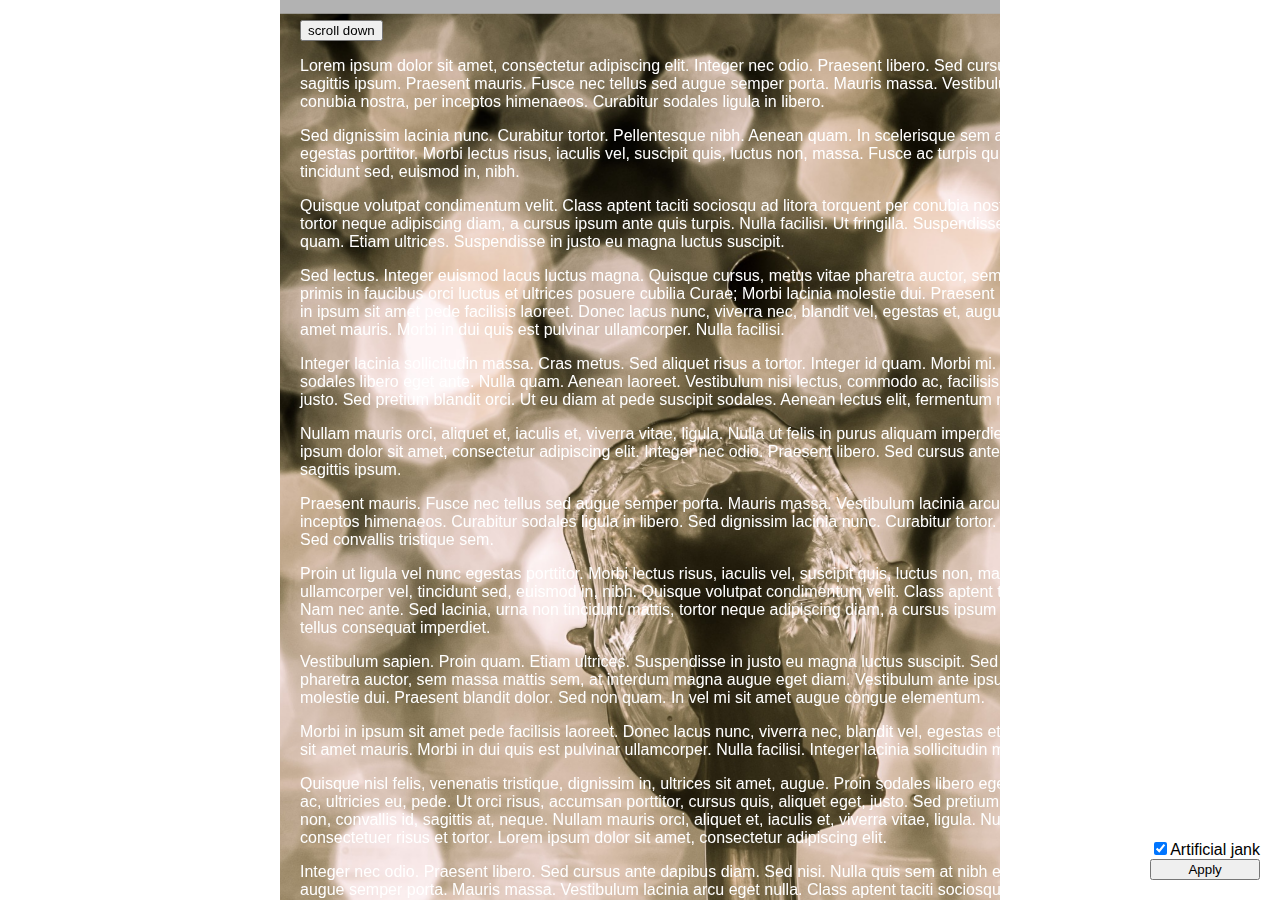
==== commit 85151fc9: "nvm it just doesn't like folder struc" ====
--- a/examples/animation - parallax/parallax - no houdini/index.html
+++ b/examples/animation - parallax/parallax - no houdini/index.html
@@ -14,70 +14,13 @@
 See the License for the specific language governing permissions and
 limitations under the License.
 -->
-<html land="en">
+<html lang="en">
 
 <head>
   <meta name="viewport" content="width=device-width, initial-scale=1">
-  <style>
-    * {
-      box-sizing: border-box;
-    }
-    html, body {
-      margin: 0;
-      border: 0;
-      padding: 0;
-      position: relative;
-      overflow: hidden;
-      font-family: sans-serif;
-    }
-    .scroll {
-      margin: 0 auto;
-      padding: 20px;
-      max-width: 720px;
-      width: 100%;
-      height: 100vh;
-      overflow: scroll;
-      color: white;
-      background-color: rgba(0, 0, 0, 0.3);
-      scroll-behavior: smooth;
-      overflow-x: hidden;
-      overflow-y: auto;
-      position: relative;
-      -webkit-overflow-scrolling: touch;
-    }
-    .parallax {
-      background-image: url('pic.jpg');
-      background-size: cover;
-      background-position: 50% 50%;
-      width: 100vw;
-      height: 250vh;
-      width: 100%;
-      position: fixed;
-      top: 0;
-      left: 0;
-      z-index: -1;
-      /* margin-bottom: -130vh; */
-    }
-    #options {
-      position: fixed;
-      bottom: 0;
-      right: 0;
-      background-color: white;
-      padding: 20px;
-      display: flex;
-      flex-direction: column;
-    }
-    .container {
-      width: 100%;
-    }
-  </style>
-
-  <script src="parallax.js"></script>
-  <script>
-    document.addEventListener('DOMContentLoaded', function () {
-      initializeParallax(document.querySelector(".scroll"));
-    });
-  </script>
+  <link rel="stylesheet" href="assets/style.css">
+  <script src="assets/parallax.js"></script>
+  <script src="assets/script.js"></script>
 </head>
 <body>
   <div class="scroll">
@@ -135,6 +78,7 @@
     </label>
     <button>Apply</button>
   </div>
-  <script src="options.js"></script>
+  
+  <script src="assets/options.js"></script>
 </body>
 </html>--- a/examples/animation - parallax/parallax - no houdini/assets/style.css
+++ b/examples/animation - parallax/parallax - no houdini/assets/style.css
@@ -0,0 +1,57 @@
+* {
+    box-sizing: border-box;
+}
+
+html,
+body {
+    margin: 0;
+    border: 0;
+    padding: 0;
+    position: relative;
+    overflow: hidden;
+    font-family: sans-serif;
+}
+
+.scroll {
+    margin: 0 auto;
+    padding: 20px;
+    max-width: 720px;
+    width: 100%;
+    height: 100vh;
+    overflow: scroll;
+    color: white;
+    background-color: rgba(0, 0, 0, 0.3);
+    scroll-behavior: smooth;
+    overflow-x: hidden;
+    overflow-y: auto;
+    position: relative;
+    -webkit-overflow-scrolling: touch;
+}
+
+.container {
+    width: 100vw;
+}
+
+.parallax {
+    background-image: url('pic.jpg');
+    background-size: cover;
+    background-position: 50% 50%;
+    width: 100vw;
+    height: 250vh;
+    width: 100%;
+    position: fixed;
+    top: 0;
+    left: 0;
+    z-index: -1;
+    /* margin-bottom: -130vh; */
+}
+
+#options {
+    position: fixed;
+    bottom: 0;
+    right: 0;
+    background-color: white;
+    padding: 20px;
+    display: flex;
+    flex-direction: column;
+}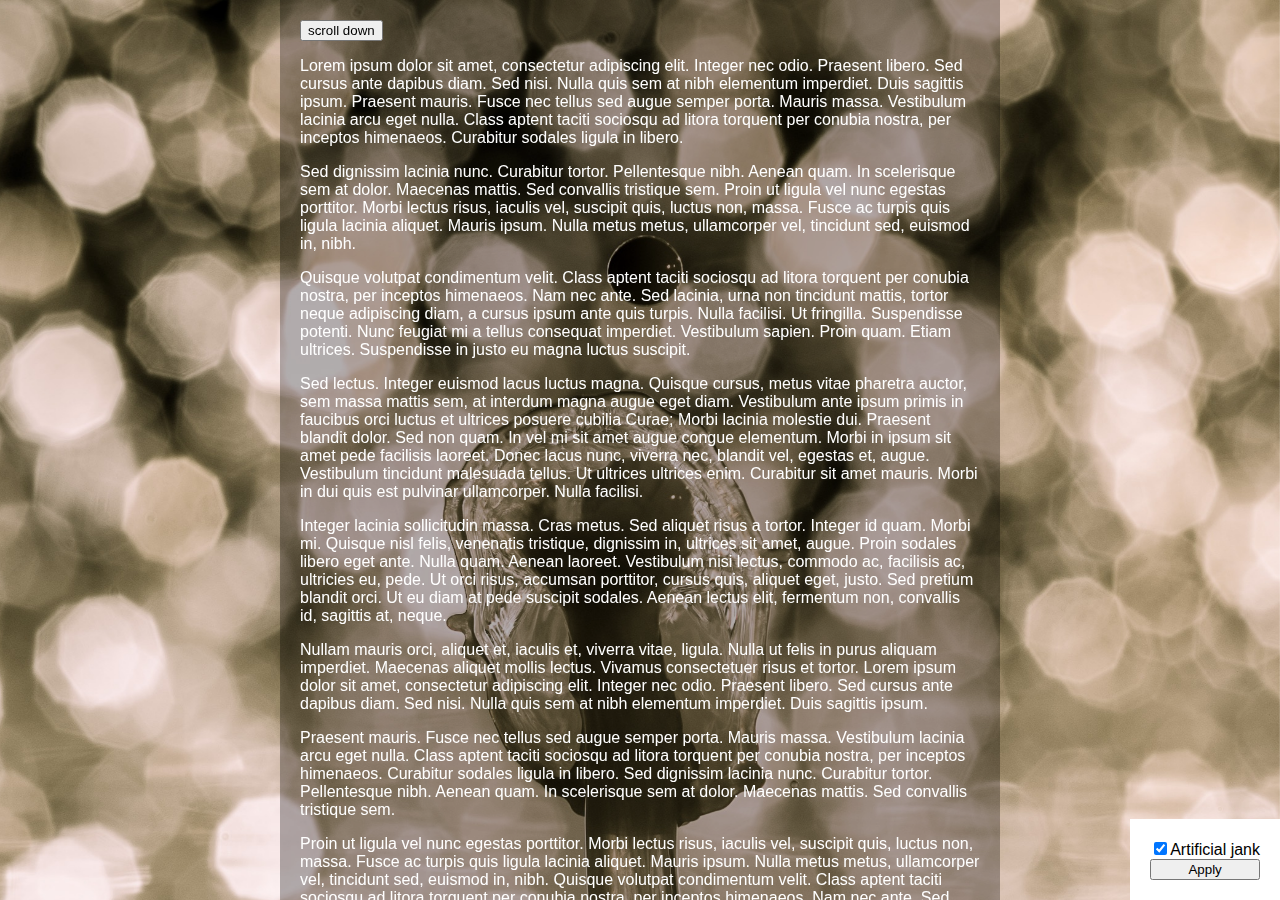
==== commit 94c12482: "parallax styling" ====
--- a/examples/animation - parallax/parallax - no houdini/index.html
+++ b/examples/animation - parallax/parallax - no houdini/index.html
@@ -26,8 +26,8 @@
   <div class="scroll">
     <div class="container">
       <div class="parallax" parallax></div>
-      <button>scroll down</button>
       <div class="text-content">
+        <button>scroll down</button>
         <p>Lorem ipsum dolor sit amet, consectetur adipiscing elit. Integer nec odio. Praesent libero. Sed cursus ante dapibus diam. Sed nisi. Nulla quis sem at nibh elementum imperdiet. Duis sagittis ipsum. Praesent mauris. Fusce nec tellus sed augue semper porta. Mauris massa. Vestibulum lacinia arcu eget nulla. Class aptent taciti sociosqu ad litora torquent per conubia nostra, per inceptos himenaeos. Curabitur sodales ligula in libero. </p>
         <p>Sed dignissim lacinia nunc. Curabitur tortor. Pellentesque nibh. Aenean quam. In scelerisque sem at dolor. Maecenas mattis. Sed convallis tristique sem. Proin ut ligula vel nunc egestas porttitor. Morbi lectus risus, iaculis vel, suscipit quis, luctus non, massa. Fusce ac turpis quis ligula lacinia aliquet. Mauris ipsum. Nulla metus metus, ullamcorper vel, tincidunt sed, euismod in, nibh. </p>
         <p>Quisque volutpat condimentum velit. Class aptent taciti sociosqu ad litora torquent per conubia nostra, per inceptos himenaeos. Nam nec ante. Sed lacinia, urna non tincidunt mattis, tortor neque adipiscing diam, a cursus ipsum ante quis turpis. Nulla facilisi. Ut fringilla. Suspendisse potenti. Nunc feugiat mi a tellus consequat imperdiet. Vestibulum sapien. Proin quam. Etiam ultrices. Suspendisse in justo eu magna luctus suscipit. </p>
--- a/examples/animation - parallax/parallax - no houdini/assets/style.css
+++ b/examples/animation - parallax/parallax - no houdini/assets/style.css
@@ -13,19 +13,25 @@
 }
 
 .scroll {
-    margin: 0 auto;
-    padding: 20px;
-    max-width: 720px;
-    width: 100%;
     height: 100vh;
-    overflow: scroll;
     color: white;
-    background-color: rgba(0, 0, 0, 0.3);
     scroll-behavior: smooth;
     overflow-x: hidden;
     overflow-y: auto;
     position: relative;
     -webkit-overflow-scrolling: touch;
+}
+
+.text-content {
+    margin: 0 auto;
+    padding: 20px;
+    max-width: 720px;
+    width: 100%;
+    /* height: 100vh; */
+    background-color: rgba(0, 0, 0, 0.3);
+    scroll-behavior: smooth;
+    overflow-x: hidden;
+    overflow-y: scroll;
 }
 
 .container {
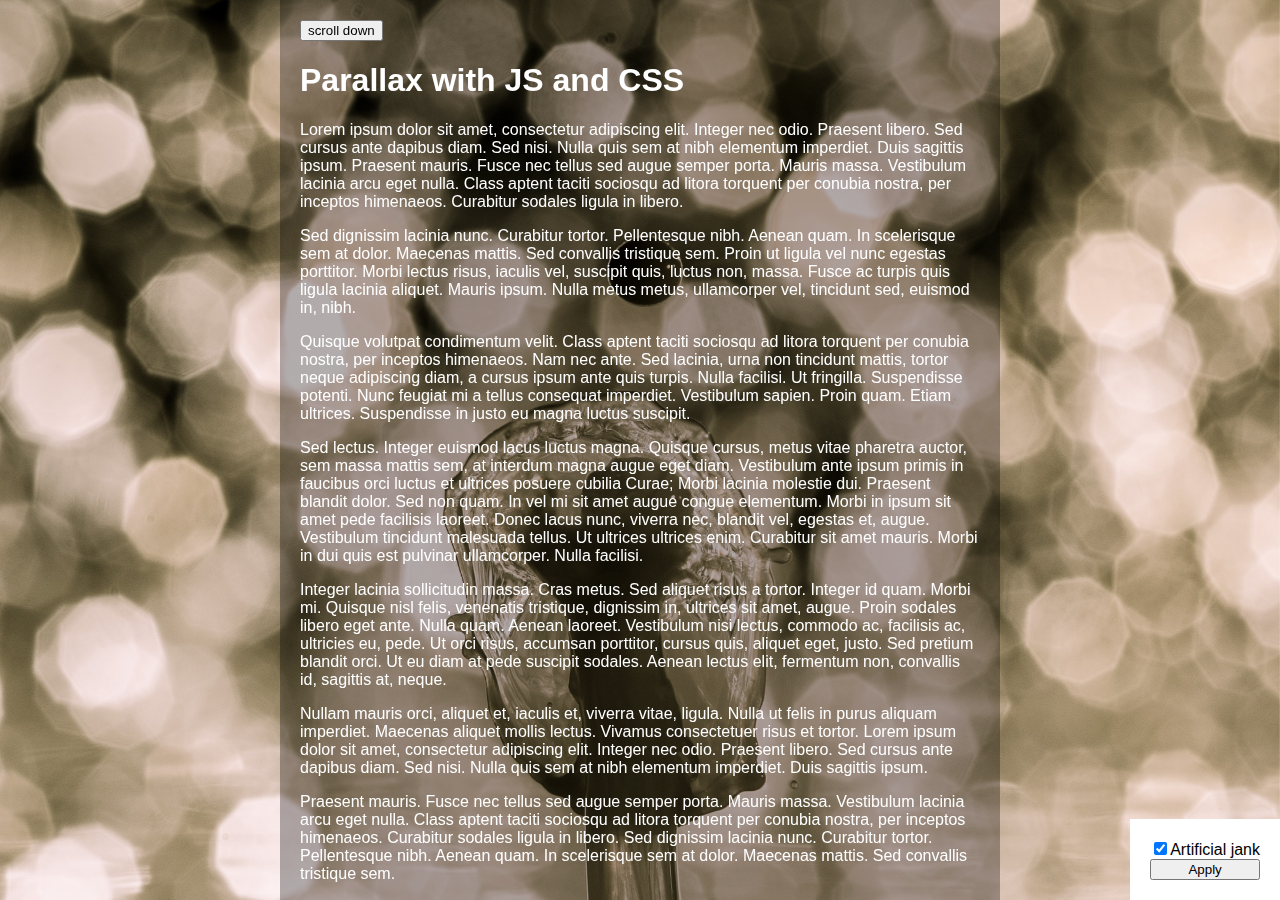
==== commit 53377173: "titles" ====
--- a/examples/animation - parallax/parallax - no houdini/index.html
+++ b/examples/animation - parallax/parallax - no houdini/index.html
@@ -17,7 +17,11 @@
 <html lang="en">
 
 <head>
-  <meta name="viewport" content="width=device-width, initial-scale=1">
+  <meta charset="UTF-8">
+  <meta name="viewport" content="width=device-width, initial-scale=1.0">
+  <meta http-equiv="X-UA-Compatible" content="ie=edge">
+  <title>Parallax with CSS and JS</title>
+
   <link rel="stylesheet" href="assets/style.css">
   <script src="assets/parallax.js"></script>
   <script src="assets/script.js"></script>
@@ -28,6 +32,7 @@
       <div class="parallax" parallax></div>
       <div class="text-content">
         <button>scroll down</button>
+        <h1>Parallax with JS and CSS</h1>
         <p>Lorem ipsum dolor sit amet, consectetur adipiscing elit. Integer nec odio. Praesent libero. Sed cursus ante dapibus diam. Sed nisi. Nulla quis sem at nibh elementum imperdiet. Duis sagittis ipsum. Praesent mauris. Fusce nec tellus sed augue semper porta. Mauris massa. Vestibulum lacinia arcu eget nulla. Class aptent taciti sociosqu ad litora torquent per conubia nostra, per inceptos himenaeos. Curabitur sodales ligula in libero. </p>
         <p>Sed dignissim lacinia nunc. Curabitur tortor. Pellentesque nibh. Aenean quam. In scelerisque sem at dolor. Maecenas mattis. Sed convallis tristique sem. Proin ut ligula vel nunc egestas porttitor. Morbi lectus risus, iaculis vel, suscipit quis, luctus non, massa. Fusce ac turpis quis ligula lacinia aliquet. Mauris ipsum. Nulla metus metus, ullamcorper vel, tincidunt sed, euismod in, nibh. </p>
         <p>Quisque volutpat condimentum velit. Class aptent taciti sociosqu ad litora torquent per conubia nostra, per inceptos himenaeos. Nam nec ante. Sed lacinia, urna non tincidunt mattis, tortor neque adipiscing diam, a cursus ipsum ante quis turpis. Nulla facilisi. Ut fringilla. Suspendisse potenti. Nunc feugiat mi a tellus consequat imperdiet. Vestibulum sapien. Proin quam. Etiam ultrices. Suspendisse in justo eu magna luctus suscipit. </p>
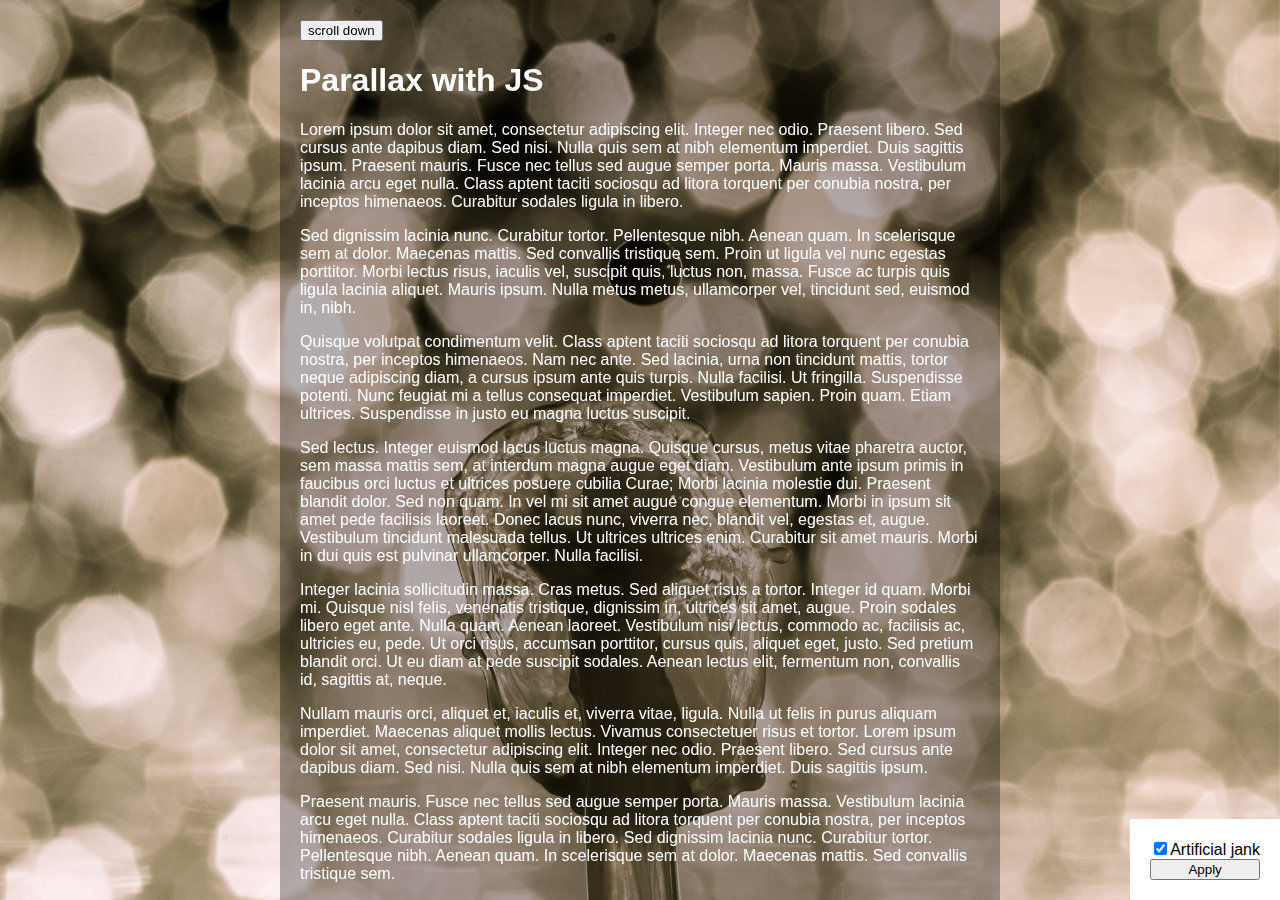
==== commit 98e3fbe6: "readme" ====
--- a/examples/animation - parallax/parallax - no houdini/index.html
+++ b/examples/animation - parallax/parallax - no houdini/index.html
@@ -20,7 +20,7 @@
   <meta charset="UTF-8">
   <meta name="viewport" content="width=device-width, initial-scale=1.0">
   <meta http-equiv="X-UA-Compatible" content="ie=edge">
-  <title>Parallax with CSS and JS</title>
+  <title>Parallax with JS</title>
 
   <link rel="stylesheet" href="assets/style.css">
   <script src="assets/parallax.js"></script>
@@ -32,7 +32,7 @@
       <div class="parallax" parallax></div>
       <div class="text-content">
         <button>scroll down</button>
-        <h1>Parallax with JS and CSS</h1>
+        <h1>Parallax with JS</h1>
         <p>Lorem ipsum dolor sit amet, consectetur adipiscing elit. Integer nec odio. Praesent libero. Sed cursus ante dapibus diam. Sed nisi. Nulla quis sem at nibh elementum imperdiet. Duis sagittis ipsum. Praesent mauris. Fusce nec tellus sed augue semper porta. Mauris massa. Vestibulum lacinia arcu eget nulla. Class aptent taciti sociosqu ad litora torquent per conubia nostra, per inceptos himenaeos. Curabitur sodales ligula in libero. </p>
         <p>Sed dignissim lacinia nunc. Curabitur tortor. Pellentesque nibh. Aenean quam. In scelerisque sem at dolor. Maecenas mattis. Sed convallis tristique sem. Proin ut ligula vel nunc egestas porttitor. Morbi lectus risus, iaculis vel, suscipit quis, luctus non, massa. Fusce ac turpis quis ligula lacinia aliquet. Mauris ipsum. Nulla metus metus, ullamcorper vel, tincidunt sed, euismod in, nibh. </p>
         <p>Quisque volutpat condimentum velit. Class aptent taciti sociosqu ad litora torquent per conubia nostra, per inceptos himenaeos. Nam nec ante. Sed lacinia, urna non tincidunt mattis, tortor neque adipiscing diam, a cursus ipsum ante quis turpis. Nulla facilisi. Ut fringilla. Suspendisse potenti. Nunc feugiat mi a tellus consequat imperdiet. Vestibulum sapien. Proin quam. Etiam ultrices. Suspendisse in justo eu magna luctus suscipit. </p>
